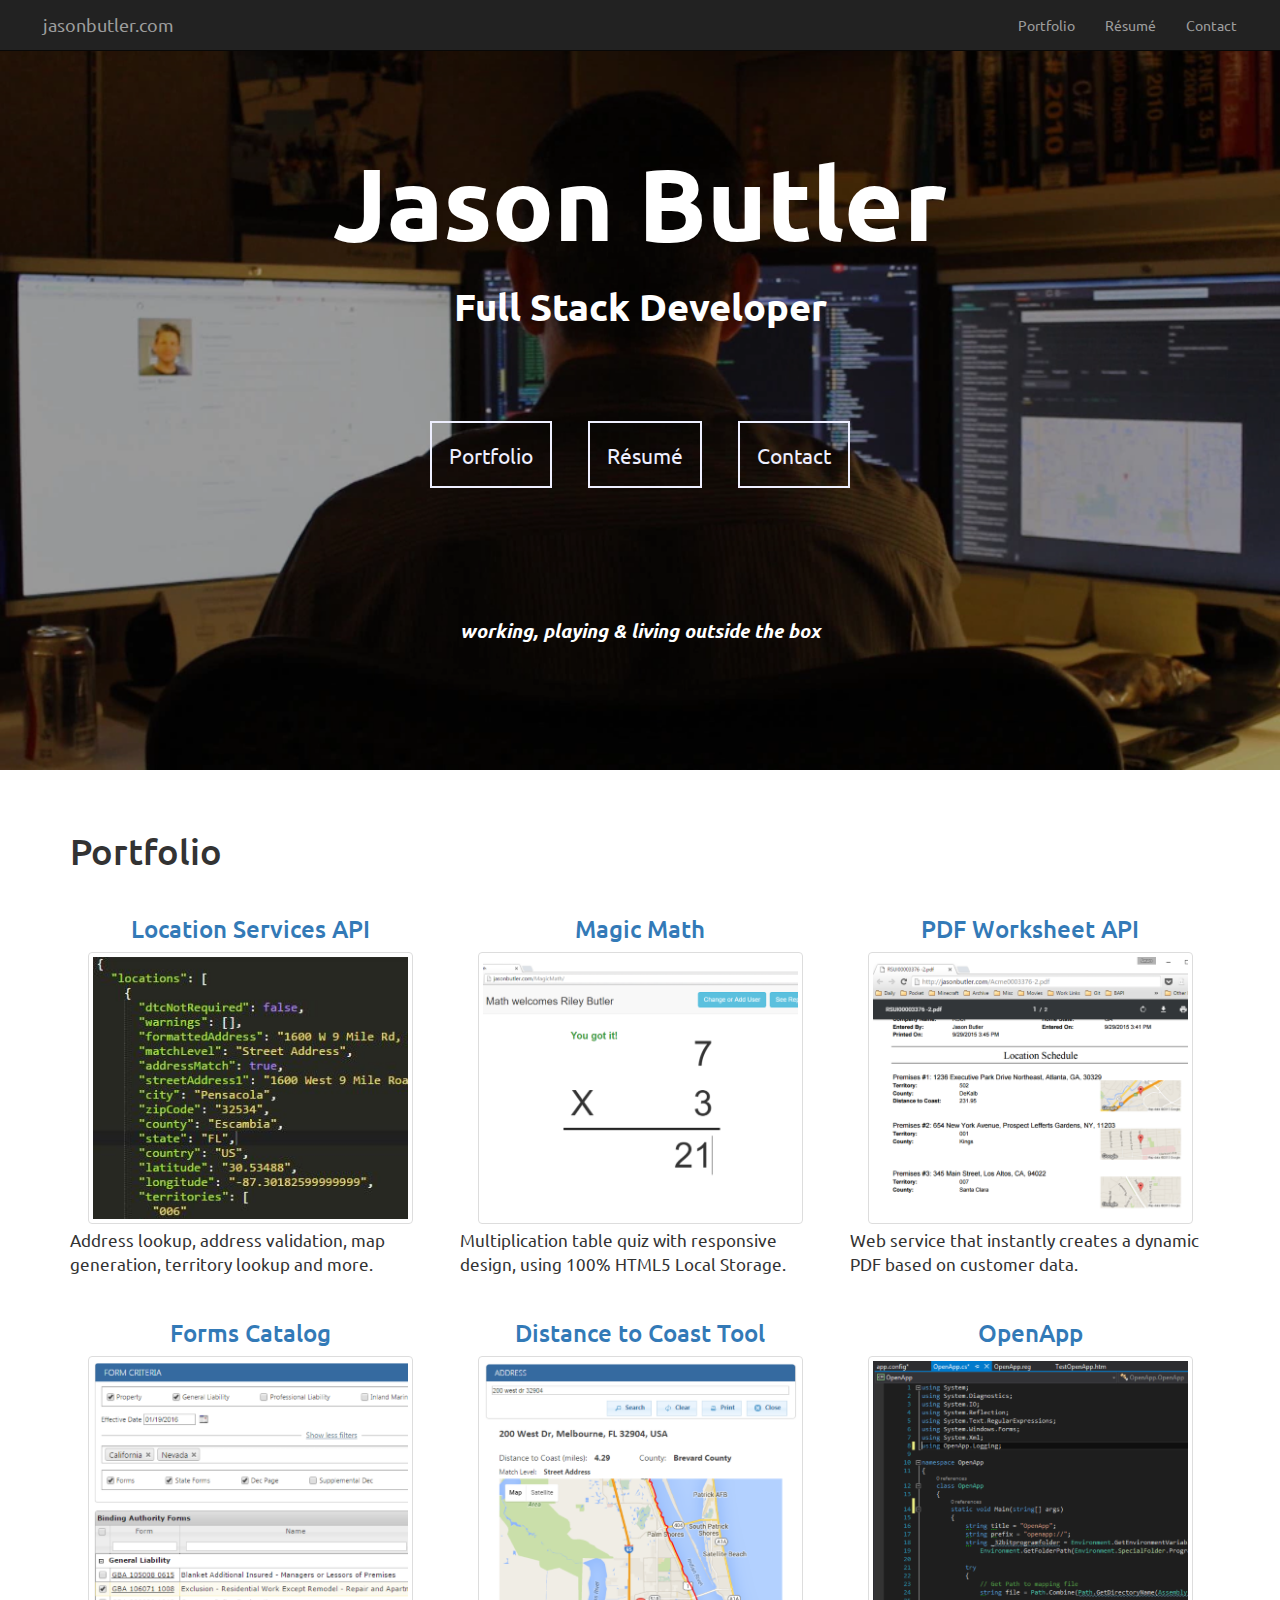
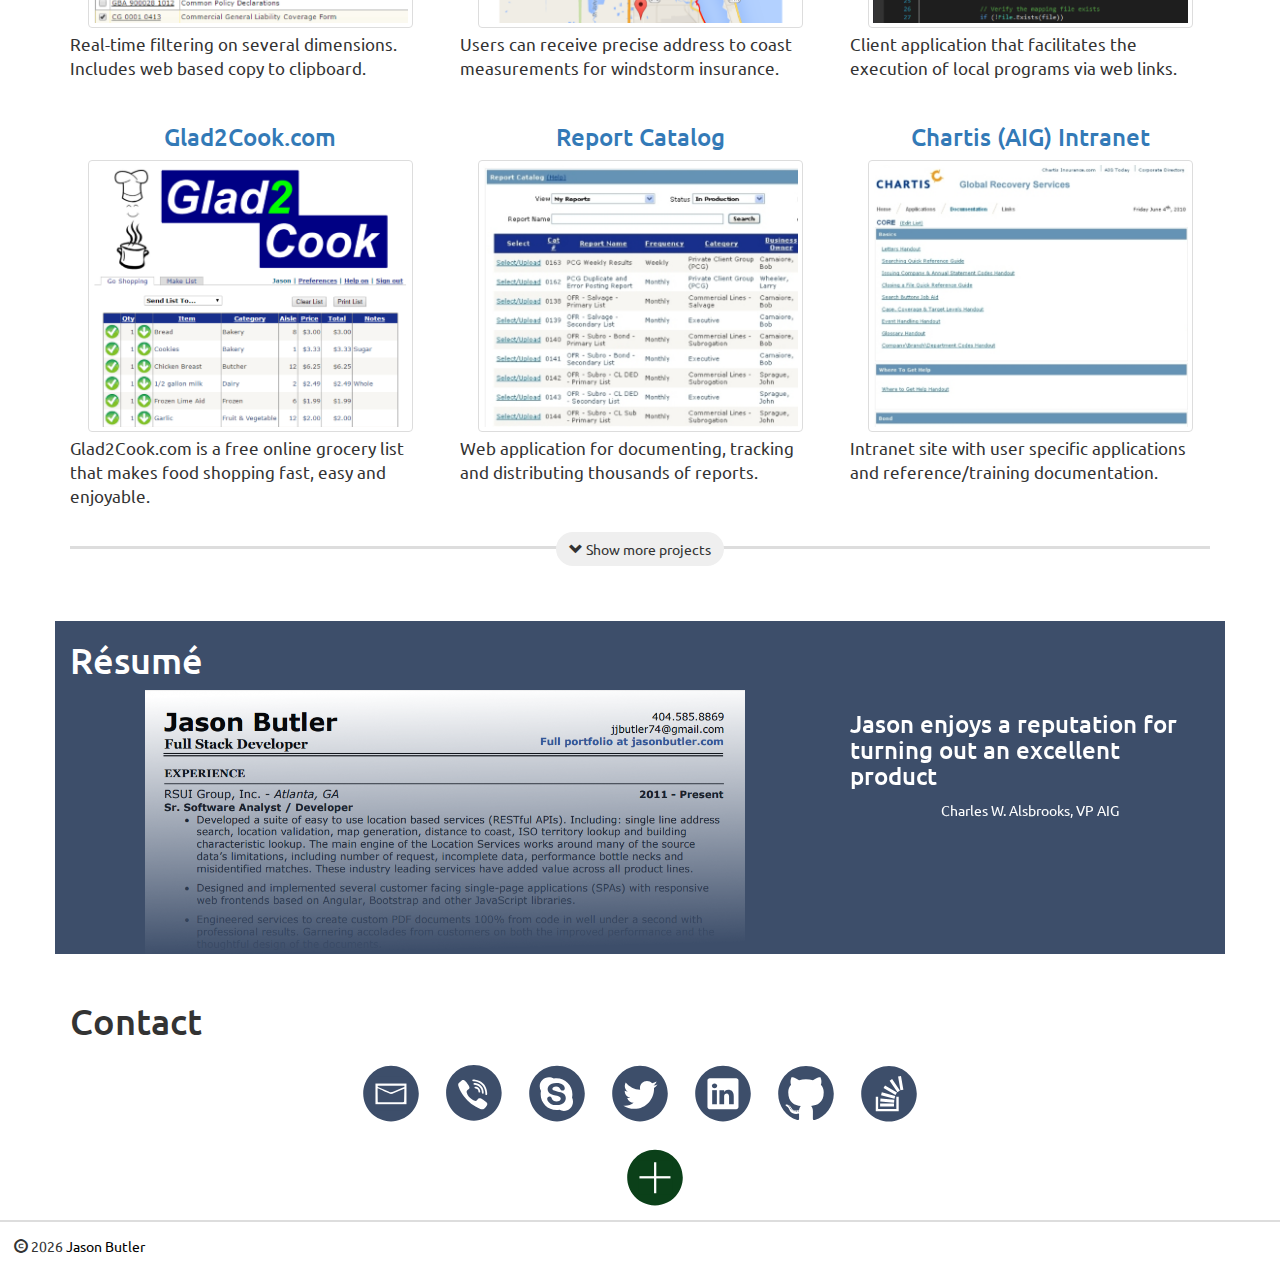
==== index.html @ a3bf88e2 "Remove 2 icons" ====
<!DOCTYPE html>
<html lang="en">
    <head>
	    <meta charset="utf-8">
		<meta http-equiv="X-UA-Compatible" content="IE=edge">
		<meta name="viewport" content="width=device-width, initial-scale=1">
		<meta name="description" content="Jason Butler: Full Stack Developer">
		<meta name="author" content="Jason Butler">
		<!-- You have no idea how many favicons there are -->
		<link rel="apple-touch-icon" sizes="57x57" href="/favicon/apple-touch-icon-57x57.png">
		<link rel="apple-touch-icon" sizes="60x60" href="/favicon/apple-touch-icon-60x60.png">
		<link rel="apple-touch-icon" sizes="72x72" href="/favicon/apple-touch-icon-72x72.png">
		<link rel="apple-touch-icon" sizes="76x76" href="/favicon/apple-touch-icon-76x76.png">
		<link rel="apple-touch-icon" sizes="114x114" href="/favicon/apple-touch-icon-114x114.png">
		<link rel="apple-touch-icon" sizes="120x120" href="/favicon/apple-touch-icon-120x120.png">
		<link rel="apple-touch-icon" sizes="144x144" href="/favicon/apple-touch-icon-144x144.png">
		<link rel="apple-touch-icon" sizes="152x152" href="/favicon/apple-touch-icon-152x152.png">
		<link rel="apple-touch-icon" sizes="180x180" href="/favicon/apple-touch-icon-180x180.png">
		<link rel="icon" type="image/png" href="/favicon/favicon-32x32.png" sizes="32x32">
		<link rel="icon" type="image/png" href="/favicon/favicon-194x194.png" sizes="194x194">
		<link rel="icon" type="image/png" href="/favicon/favicon-96x96.png" sizes="96x96">
		<link rel="icon" type="image/png" href="/favicon/android-chrome-192x192.png" sizes="192x192">
		<link rel="icon" type="image/png" href="/favicon/favicon-16x16.png" sizes="16x16">
		<link rel="manifest" href="/favicon/manifest.json">
		<link rel="mask-icon" href="/favicon/safari-pinned-tab.svg" color="#5bbad5">
		<link rel="shortcut icon" href="/favicon/favicon.ico">
		<meta name="msapplication-TileColor" content="#00aba9">
		<meta name="msapplication-TileImage" content="/favicon/mstile-144x144.png">
		<meta name="msapplication-config" content="/favicon/browserconfig.xml">
		<meta name="theme-color" content="#ffffff">
	    <title>Jason Butler: Full Stack Developer</title>

        <link href="http://maxcdn.bootstrapcdn.com/bootstrap/3.3.6/css/bootstrap.min.css" rel="stylesheet" >
		<link href="https://cdnjs.cloudflare.com/ajax/libs/animate.css/3.5.1/animate.min.css" rel="stylesheet" >
		<link href="app.css" rel="stylesheet" >
		<link href='https://fonts.googleapis.com/css?family=Ubuntu' rel='stylesheet' type='text/css'>
		<!-- HTML5 shim and Respond.js for IE8 support of HTML5 elements and media queries -->
		<!--[if lt IE 9]>
			<script src="https://oss.maxcdn.com/html5shiv/3.7.2/html5shiv.min.js"></script>
			<script src="https://oss.maxcdn.com/respond/1.4.2/respond.min.js"></script>
		<![endif]-->
    </head>
	
    <body>
		<nav class="navbar navbar-default"></nav>
        <nav class="navbar navbar-inverse navbar-fixed-top">
            <div class="container-fluid navbar-inner">
                <div class="navbar-header">
                    <button type="button" class="navbar-toggle" data-toggle="collapse" data-target="#siteNavbar">
                    <span class="icon-bar"></span>
                    <span class="icon-bar"></span>
                    <span class="icon-bar"></span> 
                    </button>
                    <a class="navbar-brand" href="http://jasonbutler.com/">jasonbutler.com</a>
                </div>
                <div class="collapse navbar-collapse slow-scroll" id="siteNavbar">
                    <ul class="nav navbar-nav navbar-right">
                        <li><a href="#portfolio">Portfolio</a></li>
                        <li><a href="#resume">Résumé</a></li>
						<li><a href="#contact">Contact</a></li>
                    </ul>
                </div>
            </div>
        </nav>
		
		<div align="center" class="background-video embed-responsive embed-responsive-16by9">
			<video autoplay loop poster="background/background.png" class="embed-responsive-item">
				<source src="background/background.webm" type="video/webm">
				<source src="background/background.mp4" type="video/mp4">
			</video>
			<div class="overlay md-buffer">
				<div class="wow fadeInDown">
					<h1>Jason Butler</h1>  
					<div class="sm-buffer"></div>
					<h3>Full Stack Developer</h3>
				</div>
				<div class="wow fadeInUp">	
			
					
					<div class="md-buffer slow-scroll">
						<a class="ghost-button" href="#portfolio">Portfolio</a>
						<a class="ghost-button " href="#resume">Résumé</a>
						<a class="ghost-button" href="#contact">Contact</a>
					</div>
					<div class="lg-buffer hidden-xs slow-scroll">
						<h4>working, playing & living outside the box</h4>
					</div>
				</div>
			</div>
		</div>
	
		<div id="portfolio"></div>
		<div class="wow fadeIn">
			<div class="container margin-top-30">
				<h1>Portfolio</h1>
				<div id="projects" class="row"></div>
				<div class="line"></div>
				<div class="more-projects">
					<button type="button" id="more" class="btn" data-toggle="collapse" data-target="#more-projects">
						<span class="glyphicon glyphicon-chevron-down"></span> Show more projects
					</button>
				</div>
				<div id="more-projects" class="row collapse"></div>
			</div>
				   
			<div id="resume"></div>
			<div class="container margin-top-30 background-reverse">
				<h1>Résumé</h1>
				<div class="row">
					<div class="col-xs-12 col-sm-8 text-center">
						<a href="http://jasonbutler.com/JasonButlerResume.pdf" title="Click for a PDF of Jason's Résumé">
							<img src="images/resume.png" class="resume">	
						</a>	
					</div>
					<div class="hidden-xs col-sm-4">
						<div  class="carousel slide" data-ride="carousel" data-interval="10000">
							<!-- Wrapper for slides -->
							<div class="row">
								<div class="col-xs-12">
									<div id="quotes" class="carousel-inner"></div>
								</div>
							</div>
						</div>
					</div>
				</div>
			</div>
			   
			<div id="contact"></div>
			<div class="container margin-top-20">
				<h1>Contact</h1>
				<div class="container-fluid text-center hold-height">
					<a href="mailto:jjbutler74@gmail.com" class="icon-link" title="Email"><svg class="icon"><use xlink:href="#email" /></svg></a>	
					<a href="tel:14045858869" class="icon-link" title="Phone Call"><svg class="icon"><use xlink:href="#phone" /></svg></a>	
					<a href="skype:jjbutler74?call" class="icon-link" title="Skye"><svg class="icon"><use xlink:href="#skype" /></svg></a>
					<a href="https://twitter.com/jjbutler74" class="icon-link" title="Twitter"><svg class="icon"><use xlink:href="#twitter" /></svg></a>
					<a href="https://www.linkedin.com/in/jasonjbutler" class="icon-link" title="LinkedIn"><svg class="icon"><use xlink:href="#linkedin" /></svg></a>	
					<a href="https://github.com/jjbutler74" class="icon-link" title="GitHub"><svg class="icon"><use xlink:href="#github" /></svg></a>	
					<a href="http://stackoverflow.com/users/5854/jason-butler" class="icon-link" title="Stack Overflow"><svg class="icon"><use xlink:href="#stackoverflow" /></svg></a>	
				</div>
				<div class="container text-center hold-height">
					<a href="javascript:void(0);"id="target" class="icon2-link" title="Show personal social media icons"><svg class="icon-plus"><use xlink:href="#plus" /></svg></a>  
					<a href="https://www.instagram.com/jjbutler74" class="icon2-link" title="Instagram"><svg class="icon2"><use xlink:href="#instagram" /></svg></a>
					<a href="https://www.youtube.com/jjbutler74" class="icon2-link" title="You Tube"><svg class="icon2"><use xlink:href="#youtube" /></svg></a>
					<a href="https://www.facebook.com/jasonjbutler" class="icon2-link" title="Facebook"><svg class="icon2"><use xlink:href="#facebook" /></svg></a>
				</div>
			</div>
		</div>
				
		<footer id="pagefooter">
			<div class="line-thin"></div>
			<p><span class="glyphicon glyphicon-copyright-mark"></span> <script>document.write(new Date().getFullYear())</script></span> <a class="nounderline black" href="http://jasonbutler.com/">Jason Butler</a></p>
		</footer>		
						
		<!-- import svg icon for contact info -->
		<div class="include" data-include="icons/svg.html"></div>
		<!-- java script placed at the end of the document so the pages load faster -->
		<script src="https://ajax.googleapis.com/ajax/libs/jquery/1.12.0/jquery.min.js"></script>
        <script src="http://maxcdn.bootstrapcdn.com/bootstrap/3.3.6/js/bootstrap.min.js"></script>
		<script src="https://cdnjs.cloudflare.com/ajax/libs/wow/1.1.2/wow.min.js"></script>
        <script src="app.js"></script>
    </body>
</html>
---- app.css ----
body {
	font-family: 'Ubuntu', sans-serif;
} 

.navbar {
    margin-bottom: 0px;
}

.img-responsive { 
	width:100%; 
}

.navbar-inner {
	margin-left: 2.0em;
    margin-right: 2.0em;
}

.background-video {
	top-margin: -30px;
}

.overlay {
	position: absolute;
	top:0;
	left:0;
	width:100%;
	height:100%;
	color:white;
}

.overlay h1 {
	font-weight: bold;
	color: #fff;
	font-size: 64px;
	font-size: 8vw;
}

.overlay h3 {
	font-weight: bold;
	color: #fff;
	font-size: 32px;
	font-size: 3vw;
}

.overlay h4 {
	font-weight: bold;
	font-style: italic;
	color: #fff;
	font-size: 16px;
	font-size: 1.5vw;
}

.sm-buffer { 
	margin-top: 2vw;
}
.md-buffer { 
	margin-top: 6vw;
}
.lg-buffer {
	margin-top: 9vw;
}

.margin-top-10 {
	margin-top: 1.0em;
}
.margin-top-20 {
	margin-top: 2.0em;
}
.margin-top-30 {
	margin-top: 3.0em;
}
.margin-top-40 {
	margin-top: 4.0em;
}

.ghost-button {
	display: inline-block;
	font-size: 1.5em; 
	margin: .8em;
	padding: .8em;
	color: #eeefff;
	border: 2px solid #eeefff;
	text-align: center;
	outline: none;
	text-decoration: none;
	transition: background-color 0.2s, border-color 0.2s;
}
.ghost-button:hover,
.ghost-button:active {
	background-color: #fff; /* fallback */
	background-color: rgba(255, 255, 255, 0.2);
	color: #eeefff;
	border-color: #eeefff; 
	text-decoration: none;
	transition: background-color 0.3s, border-color 0.3s;
}

figure {
	display: inline-block;
	position: relative;
	float: center;
	width: 325px;
	overflow: hidden;
	margin: 0 0px 0px 0;
}
figcaption {
	float: center;
	position: absolute;
	background: black;
	background: rgba(0,0,0,0.60);
	color: white;
	width: 325px;
	padding: 10px 20px; 
	opacity: 0;
	-webkit-transition: all 0.8s ease;
	-moz-transition:    all 0.8s ease;
	-o-transition:      all 0.8s ease;
}
figure:hover figcaption {
	opacity: 1;
}

.cap-bot:before { 
	bottom: 10px; 
	left: 10px; 
}
.cap-bot figcaption {
	left: 0; 
	bottom: -30%;
}
.cap-bot:hover figcaption {
	bottom: 0;
}

.nounderline:hover {
	text-decoration: none
}

.line {
	background-color: #DDDDDD; 
	height: 3px; 
	margin: 2em 0; 
	width: 100%;
}

.line-thin {
	background-color: #DDDDDD;
	height: 2px;
	margin: 0; 
	width: 100%;"	
}

.background-reverse {
	background-color: #3d4e6a;
    color: white;
    font-weight: normal;
}

.resume {
	width: 80%;
}

.carousel-content {
	color: white;
    display: flex;
    align-items: center;
	height: 140px; 
}

.carousel-inner {
	height: 100% !important;
}

.carousel-content {
	color: white;
	align-items: center;
	height: 140px; 
}

.carousel-inner {
	height: 100% !important;
}

.more-projects {
    text-align: center;
    margin-top: -3.2em;
	padding-bottom: .9em;
}

#more {
    outline: 0 !important;
    width: 12em;
	border-radius: 24px;
}

.icon {
	width: 80px;
	height: 80px;
	padding: 8px;
	fill: #3d4e6a;
}
.icon-link :hover{
	width: 80px;
	height: 80px;
	padding: 8px;
	fill: #7776a2;
}
.icon-plus {
	width: 80px;
	height: 80px;
	padding: 8px;
	fill: #0b4019;
}
.icon2 {
	width: 80px;
	height: 80px;
	padding: 8px;
	fill: #0b4019;
	display: none;
}
.icon2-link :hover {
	width: 80px;
	height: 80px;
	padding: 8px;
	fill: #18851f;
}

.hold-height {
	min-height:: 85px;
	
}
.tiny-text {
    font-size: .6em;
    color: #000; 
    color: rgba(0, 0, 0, 0.1);
}

/* Project Details */
.project-details h1 {
	color: #337ab7;
	font-size: 2.75em;
}

.project-details h4 {
	color: #999999;
	font-size: 1.5em; 
}

.extra-details h1 {
	color: #337ab7;
	font-size: 2.75em;
}

.extra-details h4 {
	color: #999999;
	font-size: 1.2em; 
}

#pagefooter p {
	margin-top: 1.0em;
	margin-left: 1.0em;
}

#pagefooter a {
	text-decoration: none;
	color: black;
}

/* Extra small devices (phones, up to 480px) */
@media screen and (max-width: 767px) {
    .portfolio-caption p {
        font-size: 1.0em;
        text-align: center;
    }
    .portfolio-caption h3 {
        text-align: center;
    }
	
	.project-details p {
		margin-top: 1.0em;
		font-size: 1.0em;
	}
	
	.ghost-button {
		font-size: 1.0em; 
		margin: .5em;
		padding: .5em;
	}
	
	.extra-details h4 {
		color: #999999;
		font-size: 1.0em; 
	}
	
}

/* Small devices (tablets, 768px and up) */
@media (min-width: 768px) and (max-width: 991px) {
    .portfolio-caption h3 {
        margin-left: 7.0em;
        text-align: left;
    }
    .portfolio-caption p {
        margin-left: 12.0em;
        margin-right: 12.0em;
        font-size: 1.0em;
        text-align: left;
    }
	
	.carousel-content {
		font-size: .8em;
	}
	.carousel-content h3{
		font-size: 1.4em;
	}
	
	.project-details p {
		margin-top: 1.0em;
		font-size: 1.0em;
	}
	
	.extra-details h4 {
		color: #999999;
		font-size: 1.5em; 
	}
	
}

/* tablets/desktops and up  */
@media (min-width: 992px) and (max-width: 1199px) {
    .portfolio-caption h3 {
        margin-left: 0.0em;
        text-align: left;
    }
    .portfolio-caption p {
        font-size: 1.2em;
        text-align: left;
    }
	
	.carousel-content {
		font-size: .9em;
	}
	.carousel-content h3{
		font-size: 1.6em;
	}
		
	.project-details p {
		margin-top: 3.0em;
		font-size: 1.2em;
	}
}

/* large desktops and up  */
@media screen and (min-width: 1200px) {
    .portfolio-caption h3 {
        margin-left: 0.0em;
        text-align: left;
    }
    .portfolio-caption p {
        font-size: 1.2em;
        text-align: left;
    }
	
	.project-details p {
		margin-top: 3.0em;
		font-size: 1.2em;
	}
}
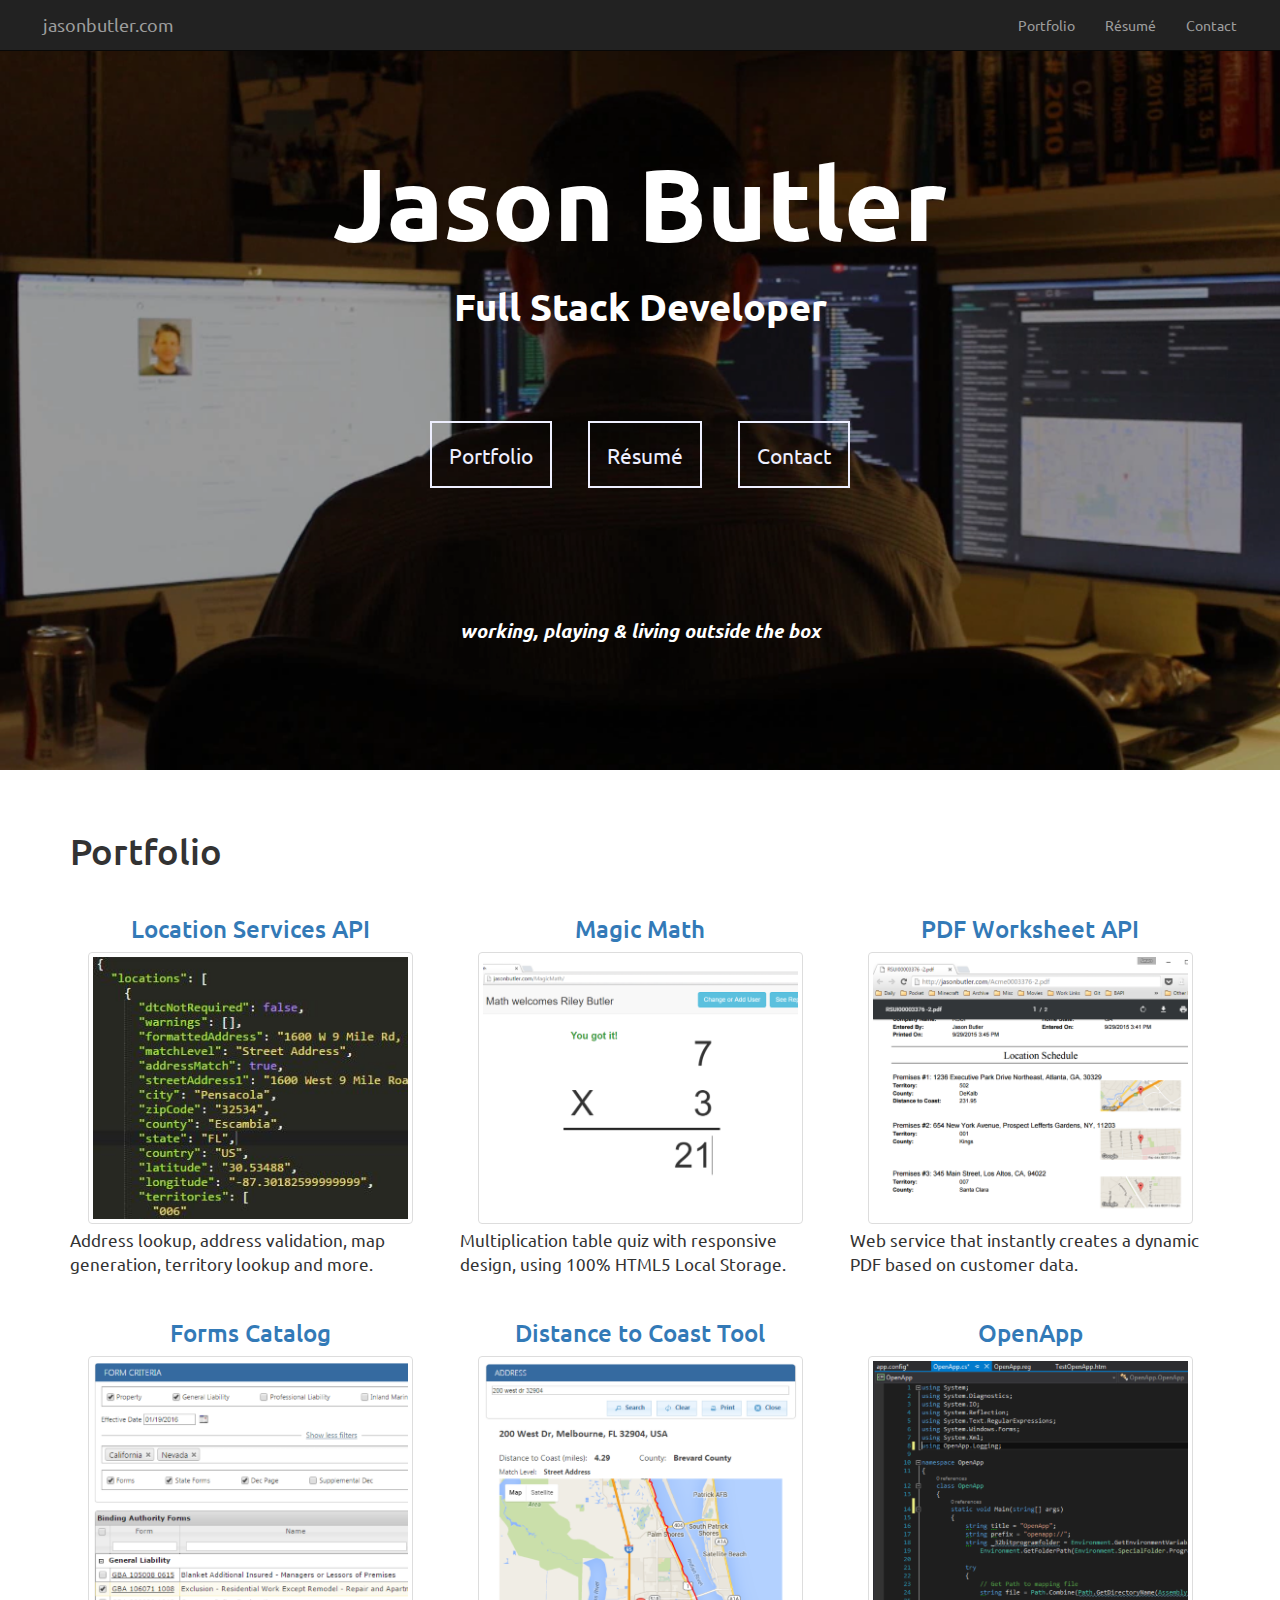
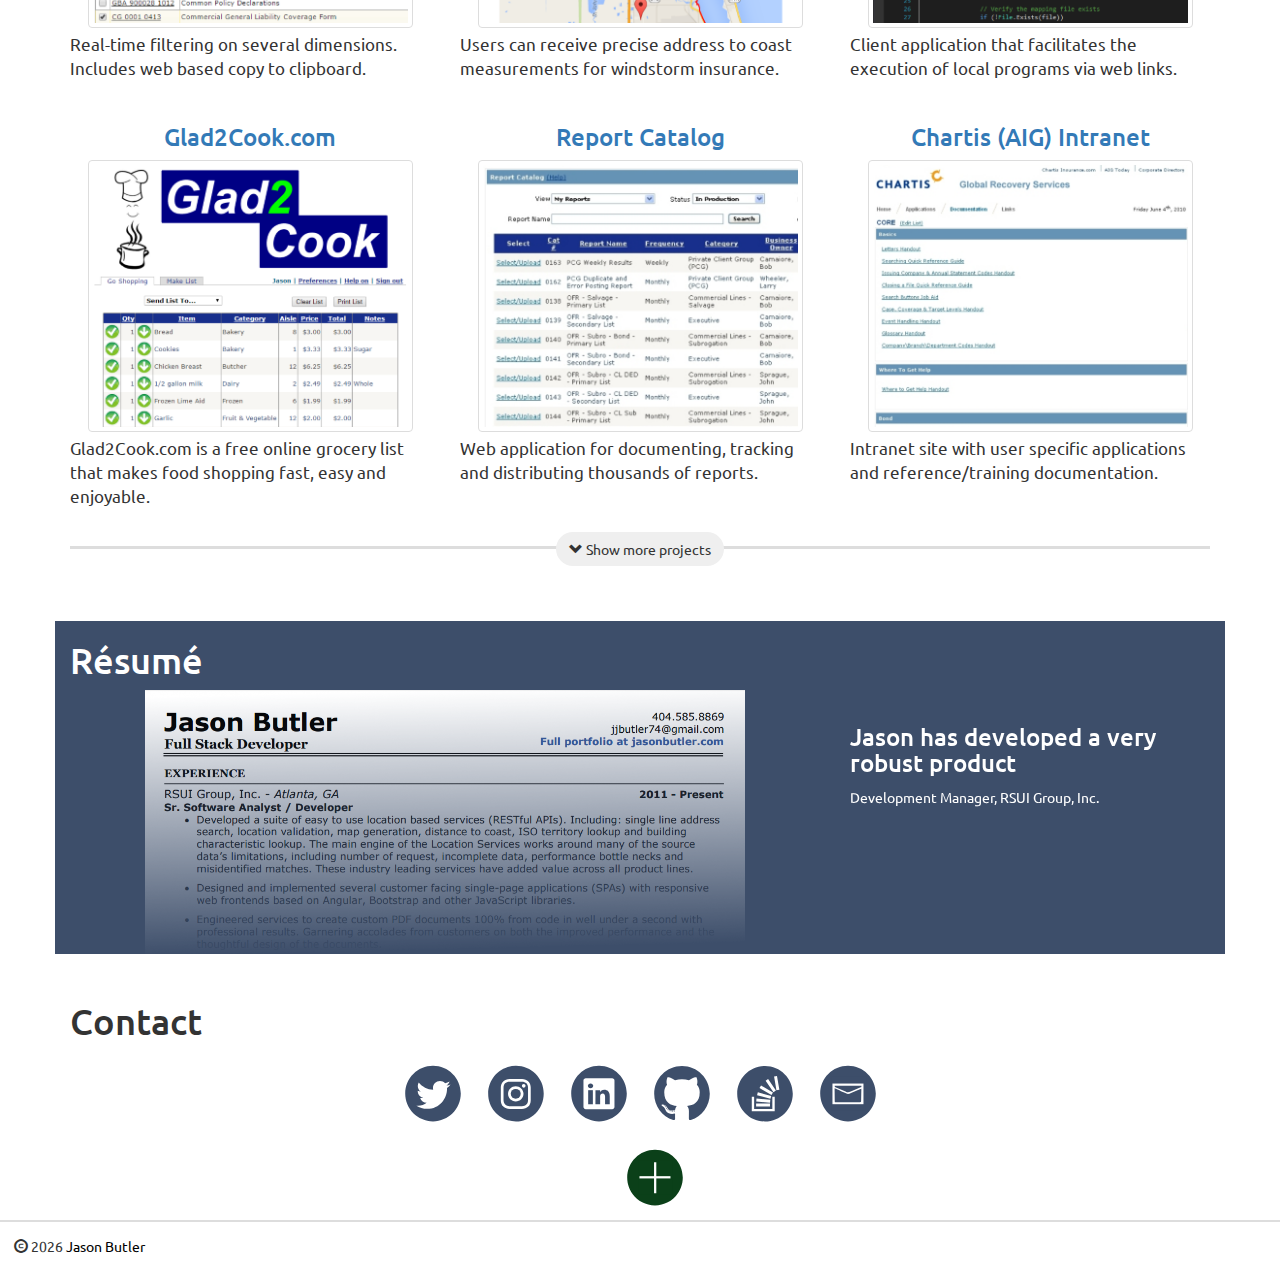
==== commit 370380c4: "Change to https" ====
--- a/index.html
+++ b/index.html
@@ -30,7 +30,7 @@
 		<meta name="theme-color" content="#ffffff">
 	    <title>Jason Butler: Full Stack Developer</title>
 
-        <link href="http://maxcdn.bootstrapcdn.com/bootstrap/3.3.6/css/bootstrap.min.css" rel="stylesheet" >
+        <link href="https://maxcdn.bootstrapcdn.com/bootstrap/3.3.6/css/bootstrap.min.css" rel="stylesheet" >
 		<link href="https://cdnjs.cloudflare.com/ajax/libs/animate.css/3.5.1/animate.min.css" rel="stylesheet" >
 		<link href="app.css" rel="stylesheet" >
 		<link href='https://fonts.googleapis.com/css?family=Ubuntu' rel='stylesheet' type='text/css'>
@@ -51,7 +51,7 @@
                     <span class="icon-bar"></span>
                     <span class="icon-bar"></span> 
                     </button>
-                    <a class="navbar-brand" href="http://jasonbutler.com/">jasonbutler.com</a>
+                    <a class="navbar-brand" href="https://jasonbutler.com/">jasonbutler.com</a>
                 </div>
                 <div class="collapse navbar-collapse slow-scroll" id="siteNavbar">
                     <ul class="nav navbar-nav navbar-right">
@@ -108,7 +108,7 @@
 				<h1>Résumé</h1>
 				<div class="row">
 					<div class="col-xs-12 col-sm-8 text-center">
-						<a href="http://jasonbutler.com/JasonButlerResume.pdf" title="Click for a PDF of Jason's Résumé">
+						<a href="https://jasonbutler.com/JasonButlerResume.pdf" title="Click for a PDF of Jason's Résumé">
 							<img src="images/resume.png" class="resume">	
 						</a>	
 					</div>
@@ -129,33 +129,33 @@
 			<div class="container margin-top-20">
 				<h1>Contact</h1>
 				<div class="container-fluid text-center hold-height">
-					<a href="mailto:jjbutler74@gmail.com" class="icon-link" title="Email"><svg class="icon"><use xlink:href="#email" /></svg></a>	
-					<a href="tel:14045858869" class="icon-link" title="Phone Call"><svg class="icon"><use xlink:href="#phone" /></svg></a>	
-					<a href="skype:jjbutler74?call" class="icon-link" title="Skye"><svg class="icon"><use xlink:href="#skype" /></svg></a>
 					<a href="https://twitter.com/jjbutler74" class="icon-link" title="Twitter"><svg class="icon"><use xlink:href="#twitter" /></svg></a>
+					<a href="https://www.instagram.com/jjbutler74" class="icon-link" title="Instagram"><svg class="icon"><use xlink:href="#instagram" /></svg></a>
 					<a href="https://www.linkedin.com/in/jasonjbutler" class="icon-link" title="LinkedIn"><svg class="icon"><use xlink:href="#linkedin" /></svg></a>	
 					<a href="https://github.com/jjbutler74" class="icon-link" title="GitHub"><svg class="icon"><use xlink:href="#github" /></svg></a>	
-					<a href="http://stackoverflow.com/users/5854/jason-butler" class="icon-link" title="Stack Overflow"><svg class="icon"><use xlink:href="#stackoverflow" /></svg></a>	
+					<a href="https://stackoverflow.com/users/5854/jason-butler" class="icon-link" title="Stack Overflow"><svg class="icon"><use xlink:href="#stackoverflow" /></svg></a>	
+					<a href="mailto:jjbutler74@gmail.com" class="icon-link" title="Email"><svg class="icon"><use xlink:href="#email" /></svg></a>	
 				</div>
 				<div class="container text-center hold-height">
 					<a href="javascript:void(0);"id="target" class="icon2-link" title="Show personal social media icons"><svg class="icon-plus"><use xlink:href="#plus" /></svg></a>  
-					<a href="https://www.instagram.com/jjbutler74" class="icon2-link" title="Instagram"><svg class="icon2"><use xlink:href="#instagram" /></svg></a>
 					<a href="https://www.youtube.com/jjbutler74" class="icon2-link" title="You Tube"><svg class="icon2"><use xlink:href="#youtube" /></svg></a>
 					<a href="https://www.facebook.com/jasonjbutler" class="icon2-link" title="Facebook"><svg class="icon2"><use xlink:href="#facebook" /></svg></a>
+					<a href="https://plus.google.com/+jasonbutler74" class="icon2-link" title="Google+"><svg class="icon2"><use xlink:href="#googleplus" /></svg></a>	
+					<a href="https://vimeo.com/jjbutler74" class="icon2-link" title="Vimeo"><svg class="icon2"><use xlink:href="#vimeo" /></svg></a>	
 				</div>
 			</div>
 		</div>
 				
 		<footer id="pagefooter">
 			<div class="line-thin"></div>
-			<p><span class="glyphicon glyphicon-copyright-mark"></span> <script>document.write(new Date().getFullYear())</script></span> <a class="nounderline black" href="http://jasonbutler.com/">Jason Butler</a></p>
+			<p><span class="glyphicon glyphicon-copyright-mark"></span> <script>document.write(new Date().getFullYear())</script></span> <a class="nounderline black" href="https://jasonbutler.com/">Jason Butler</a></p>
 		</footer>		
 						
 		<!-- import svg icon for contact info -->
 		<div class="include" data-include="icons/svg.html"></div>
 		<!-- java script placed at the end of the document so the pages load faster -->
 		<script src="https://ajax.googleapis.com/ajax/libs/jquery/1.12.0/jquery.min.js"></script>
-        <script src="http://maxcdn.bootstrapcdn.com/bootstrap/3.3.6/js/bootstrap.min.js"></script>
+        <script src="https://maxcdn.bootstrapcdn.com/bootstrap/3.3.6/js/bootstrap.min.js"></script>
 		<script src="https://cdnjs.cloudflare.com/ajax/libs/wow/1.1.2/wow.min.js"></script>
         <script src="app.js"></script>
     </body>
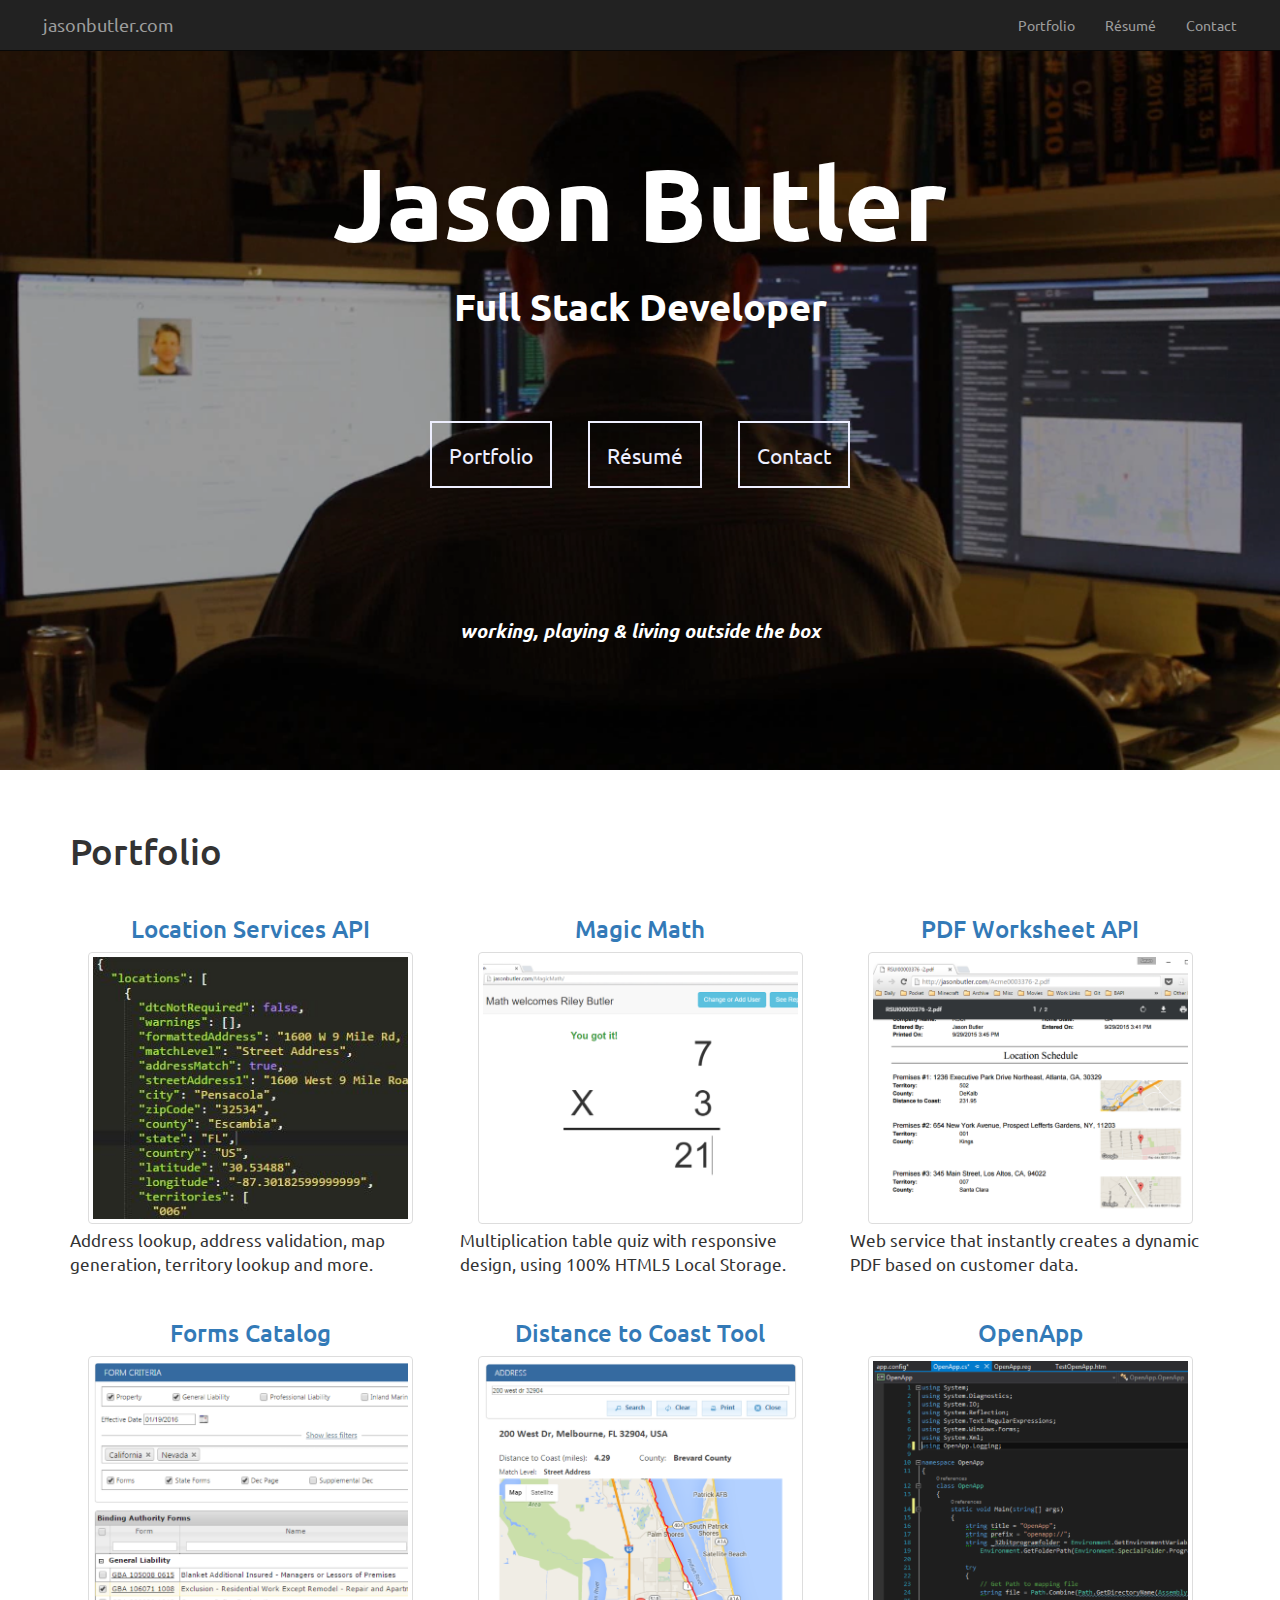
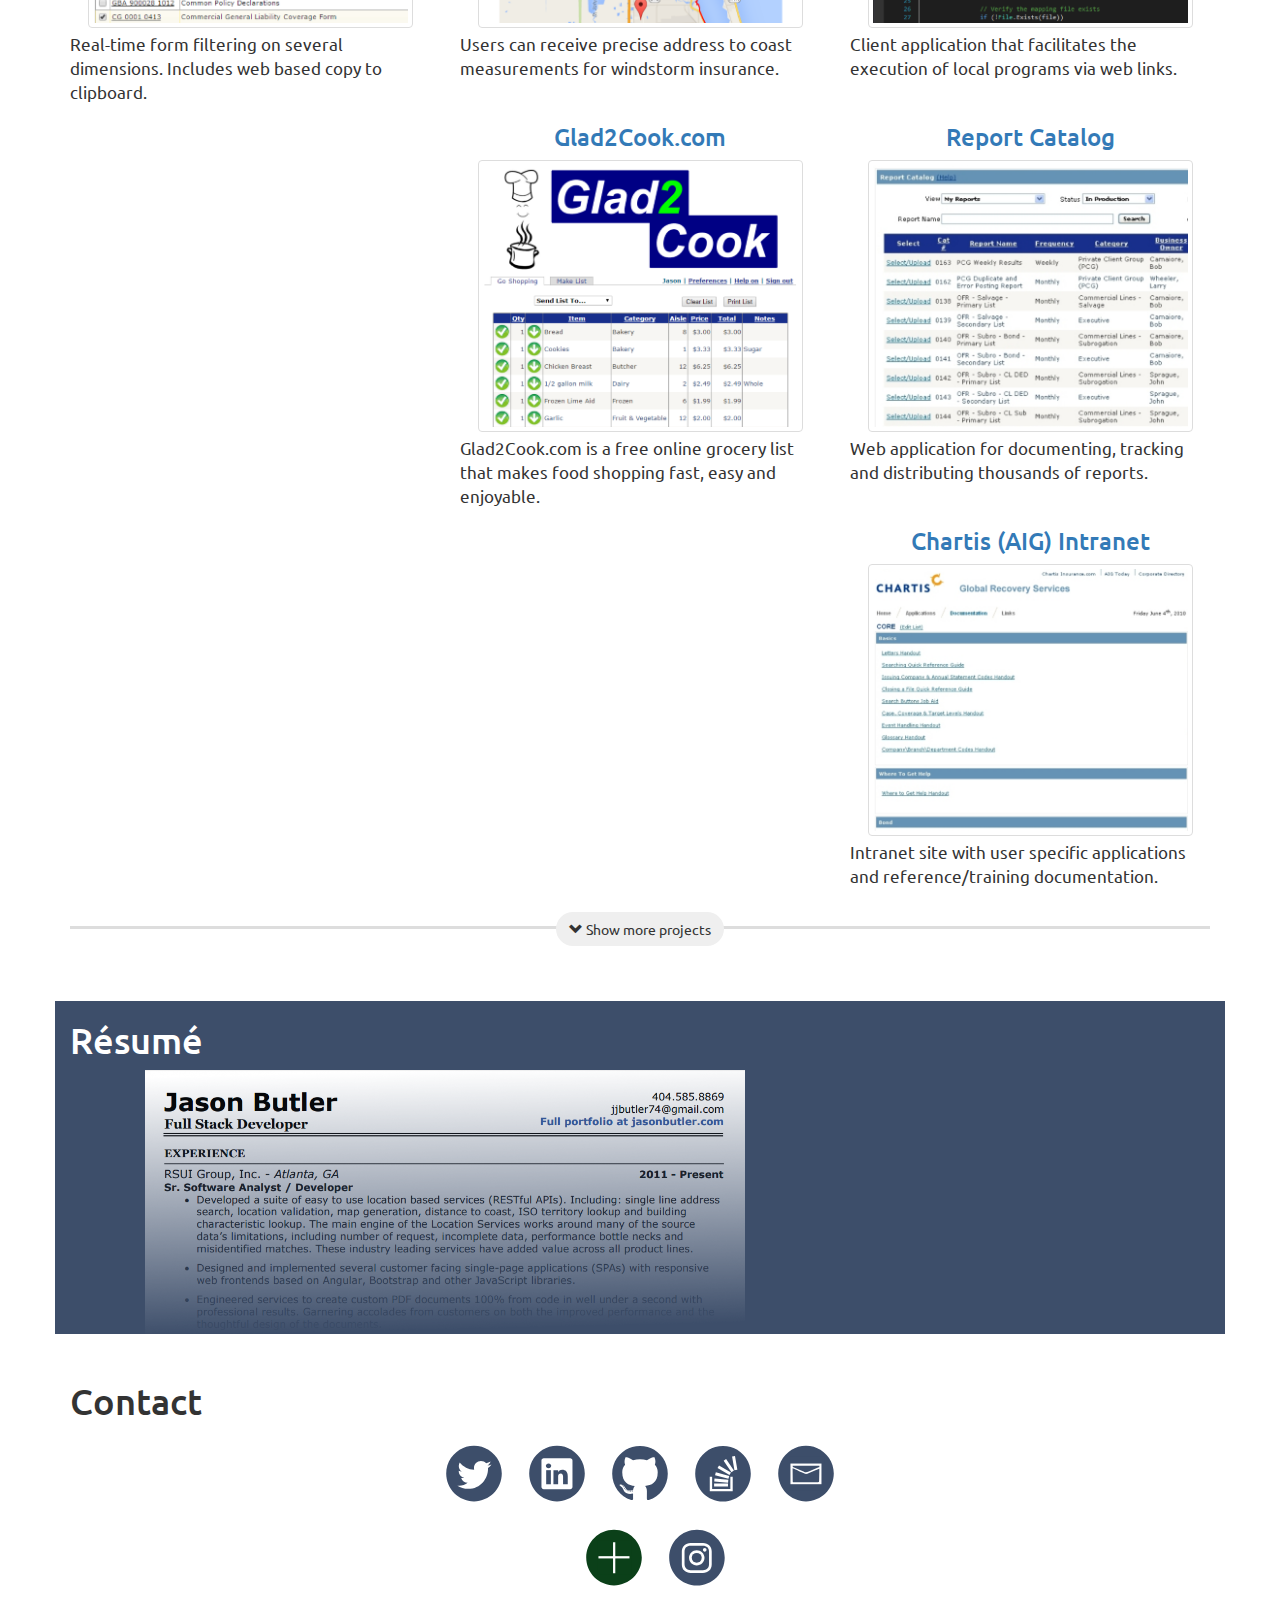
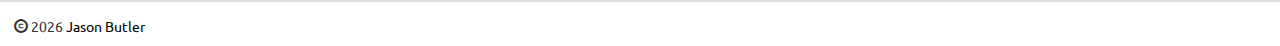
==== commit 9033053b: "updates to icons" ====
--- a/index.html
+++ b/index.html
@@ -130,7 +130,6 @@
 				<h1>Contact</h1>
 				<div class="container-fluid text-center hold-height">
 					<a href="https://twitter.com/jjbutler74" class="icon-link" title="Twitter"><svg class="icon"><use xlink:href="#twitter" /></svg></a>
-					<a href="https://www.instagram.com/jjbutler74" class="icon-link" title="Instagram"><svg class="icon"><use xlink:href="#instagram" /></svg></a>
 					<a href="https://www.linkedin.com/in/jasonjbutler" class="icon-link" title="LinkedIn"><svg class="icon"><use xlink:href="#linkedin" /></svg></a>	
 					<a href="https://github.com/jjbutler74" class="icon-link" title="GitHub"><svg class="icon"><use xlink:href="#github" /></svg></a>	
 					<a href="https://stackoverflow.com/users/5854/jason-butler" class="icon-link" title="Stack Overflow"><svg class="icon"><use xlink:href="#stackoverflow" /></svg></a>	
@@ -138,10 +137,9 @@
 				</div>
 				<div class="container text-center hold-height">
 					<a href="javascript:void(0);"id="target" class="icon2-link" title="Show personal social media icons"><svg class="icon-plus"><use xlink:href="#plus" /></svg></a>  
+					<a href="https://www.instagram.com/jjbutler74" class="icon-link" title="Instagram"><svg class="icon"><use xlink:href="#instagram" /></svg></a>
+					<a href="https://www.facebook.com/jasonjbutler" class="icon2-link" title="Facebook"><svg class="icon2"><use xlink:href="#facebook" /></svg></a>
 					<a href="https://www.youtube.com/jjbutler74" class="icon2-link" title="You Tube"><svg class="icon2"><use xlink:href="#youtube" /></svg></a>
-					<a href="https://www.facebook.com/jasonjbutler" class="icon2-link" title="Facebook"><svg class="icon2"><use xlink:href="#facebook" /></svg></a>
-					<a href="https://plus.google.com/+jasonbutler74" class="icon2-link" title="Google+"><svg class="icon2"><use xlink:href="#googleplus" /></svg></a>	
-					<a href="https://vimeo.com/jjbutler74" class="icon2-link" title="Vimeo"><svg class="icon2"><use xlink:href="#vimeo" /></svg></a>	
 				</div>
 			</div>
 		</div>
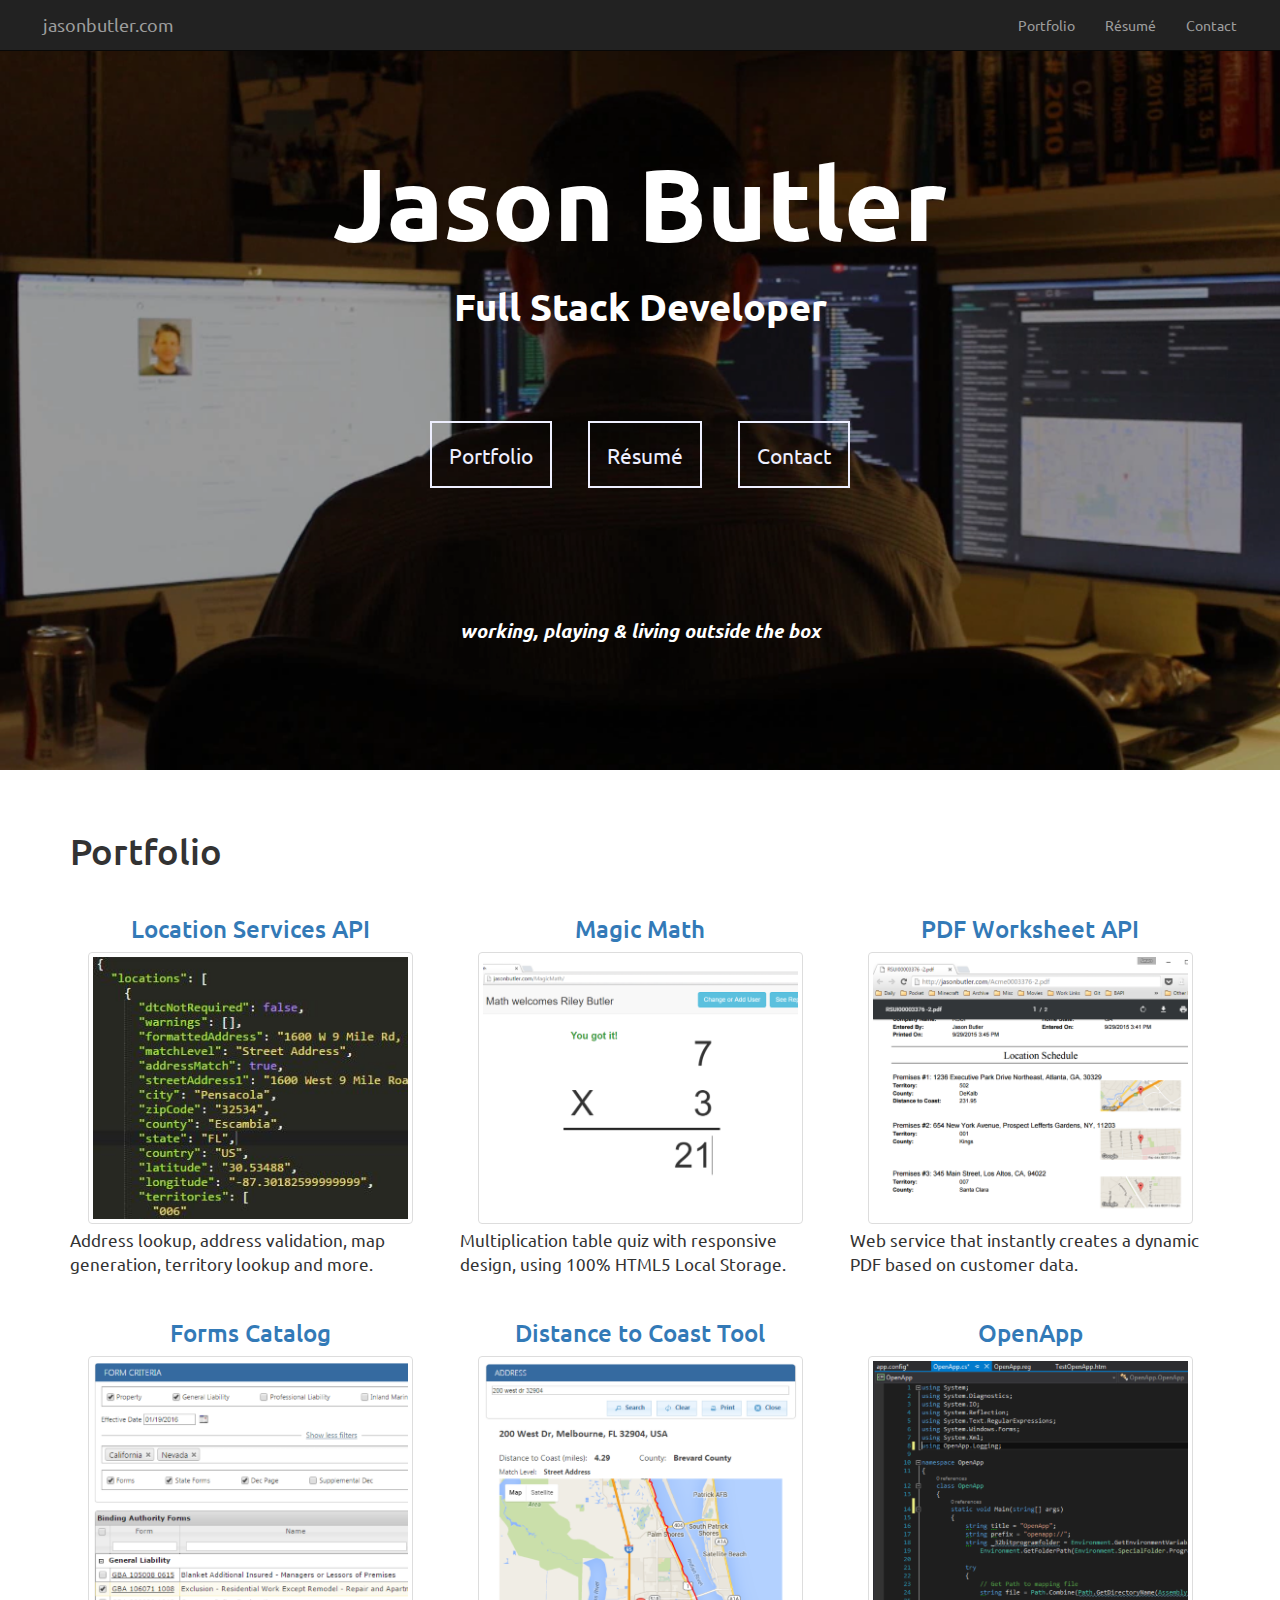
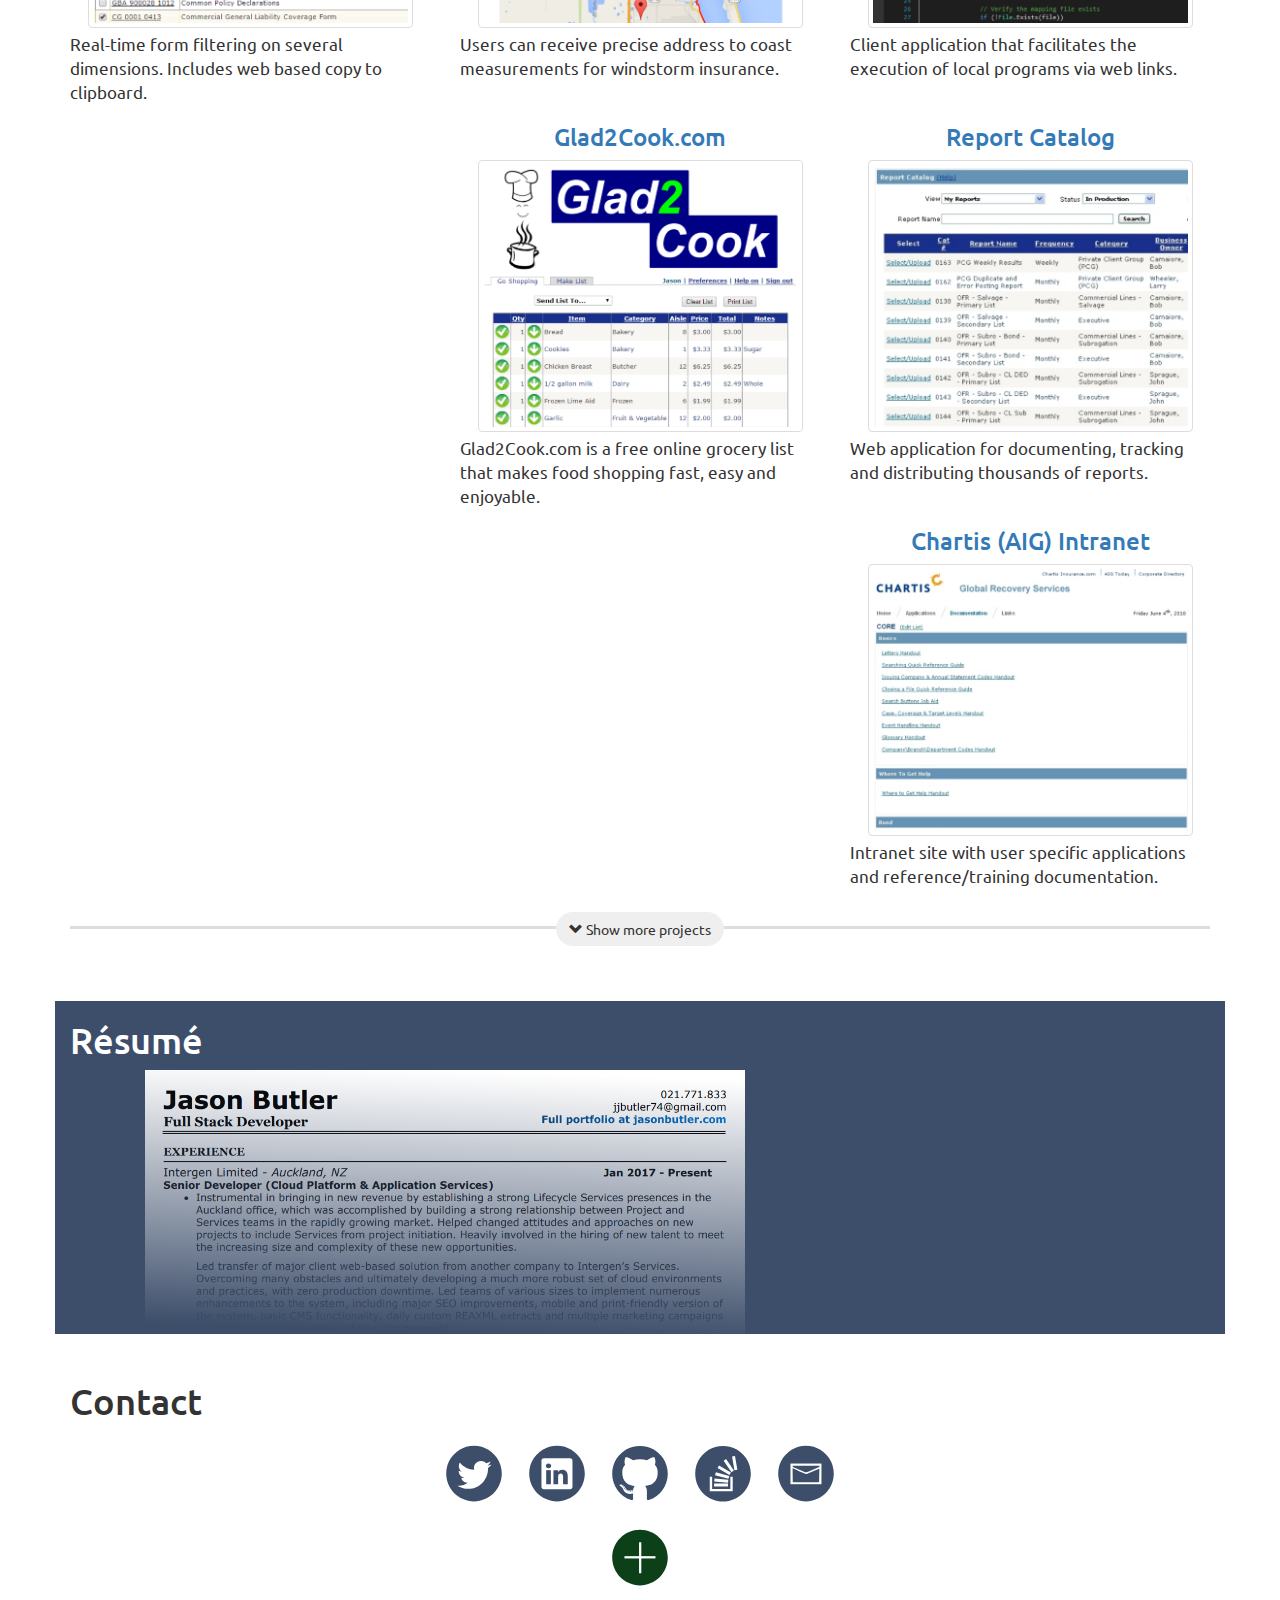
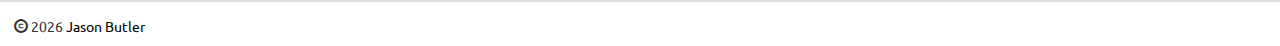
==== commit 72e43281: "2018 update" ====
--- a/index.html
+++ b/index.html
@@ -135,9 +135,9 @@
 					<a href="https://stackoverflow.com/users/5854/jason-butler" class="icon-link" title="Stack Overflow"><svg class="icon"><use xlink:href="#stackoverflow" /></svg></a>	
 					<a href="mailto:jjbutler74@gmail.com" class="icon-link" title="Email"><svg class="icon"><use xlink:href="#email" /></svg></a>	
 				</div>
-				<div class="container text-center hold-height">
+				<div class="container-fluid text-center hold-height">
 					<a href="javascript:void(0);"id="target" class="icon2-link" title="Show personal social media icons"><svg class="icon-plus"><use xlink:href="#plus" /></svg></a>  
-					<a href="https://www.instagram.com/jjbutler74" class="icon-link" title="Instagram"><svg class="icon"><use xlink:href="#instagram" /></svg></a>
+					<a href="https://www.instagram.com/jjbutler74" class="icon2-link" title="Instagram"><svg class="icon2"><use xlink:href="#instagram" /></svg></a>
 					<a href="https://www.facebook.com/jasonjbutler" class="icon2-link" title="Facebook"><svg class="icon2"><use xlink:href="#facebook" /></svg></a>
 					<a href="https://www.youtube.com/jjbutler74" class="icon2-link" title="You Tube"><svg class="icon2"><use xlink:href="#youtube" /></svg></a>
 				</div>
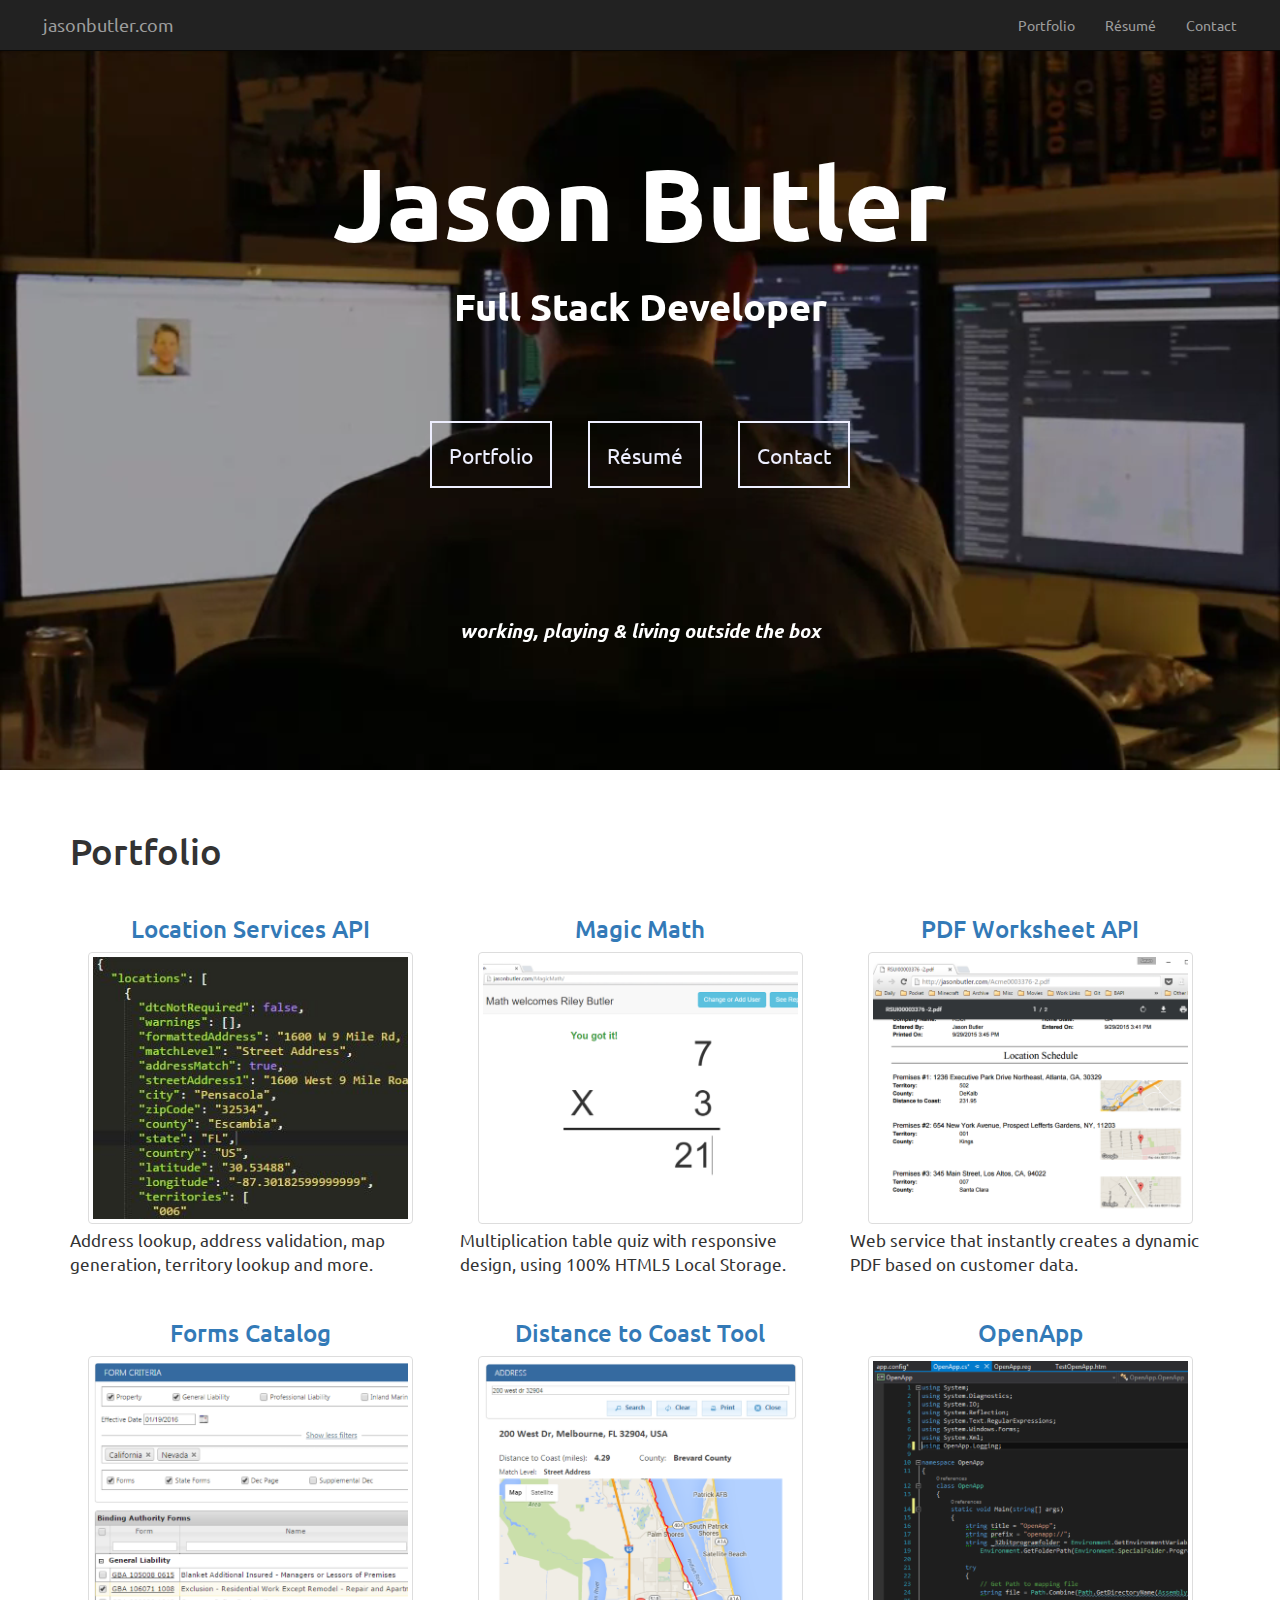
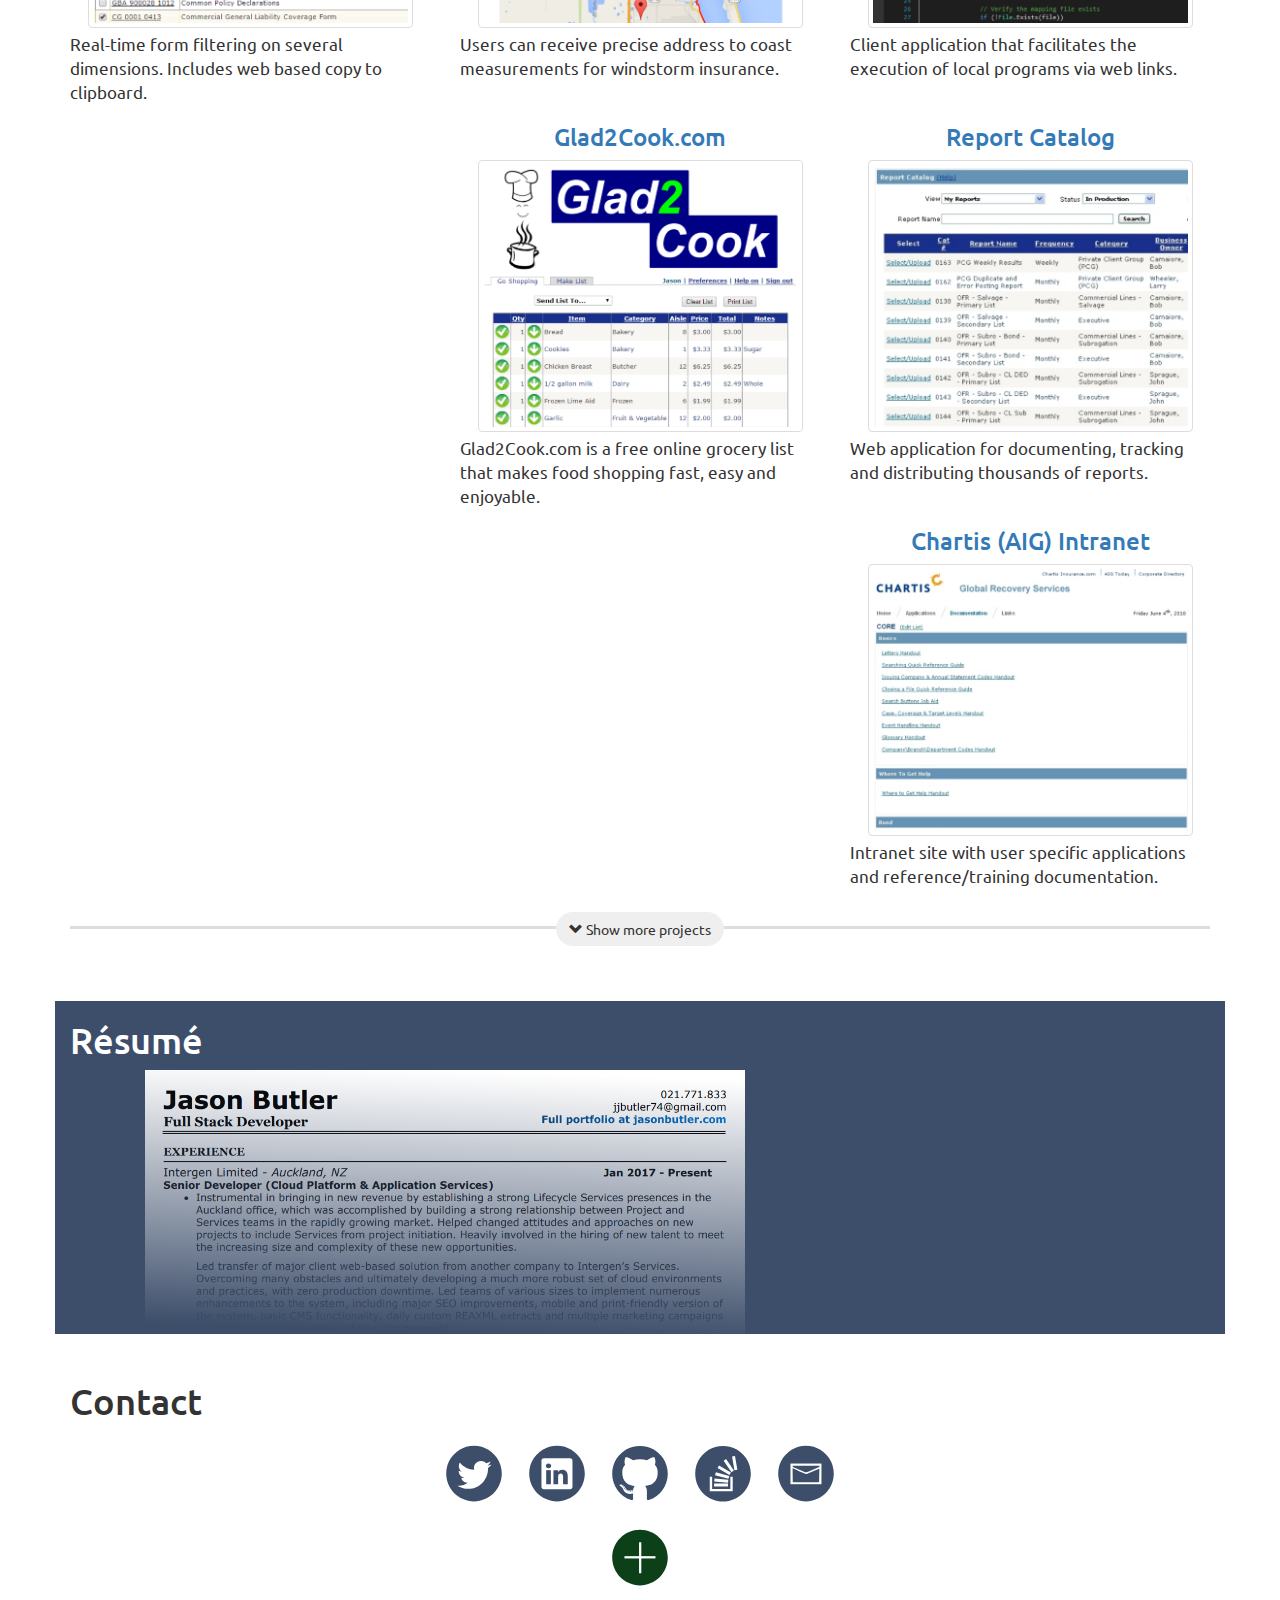
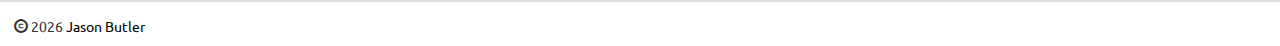
==== commit a33aed27: "Fix video auto play" ====
--- a/index.html
+++ b/index.html
@@ -64,7 +64,7 @@
         </nav>
 		
 		<div align="center" class="background-video embed-responsive embed-responsive-16by9">
-			<video autoplay loop poster="background/background.png" class="embed-responsive-item">
+			<video autoplay muted loop poster="background/background.png" class="embed-responsive-item">
 				<source src="background/background.webm" type="video/webm">
 				<source src="background/background.mp4" type="video/mp4">
 			</video>
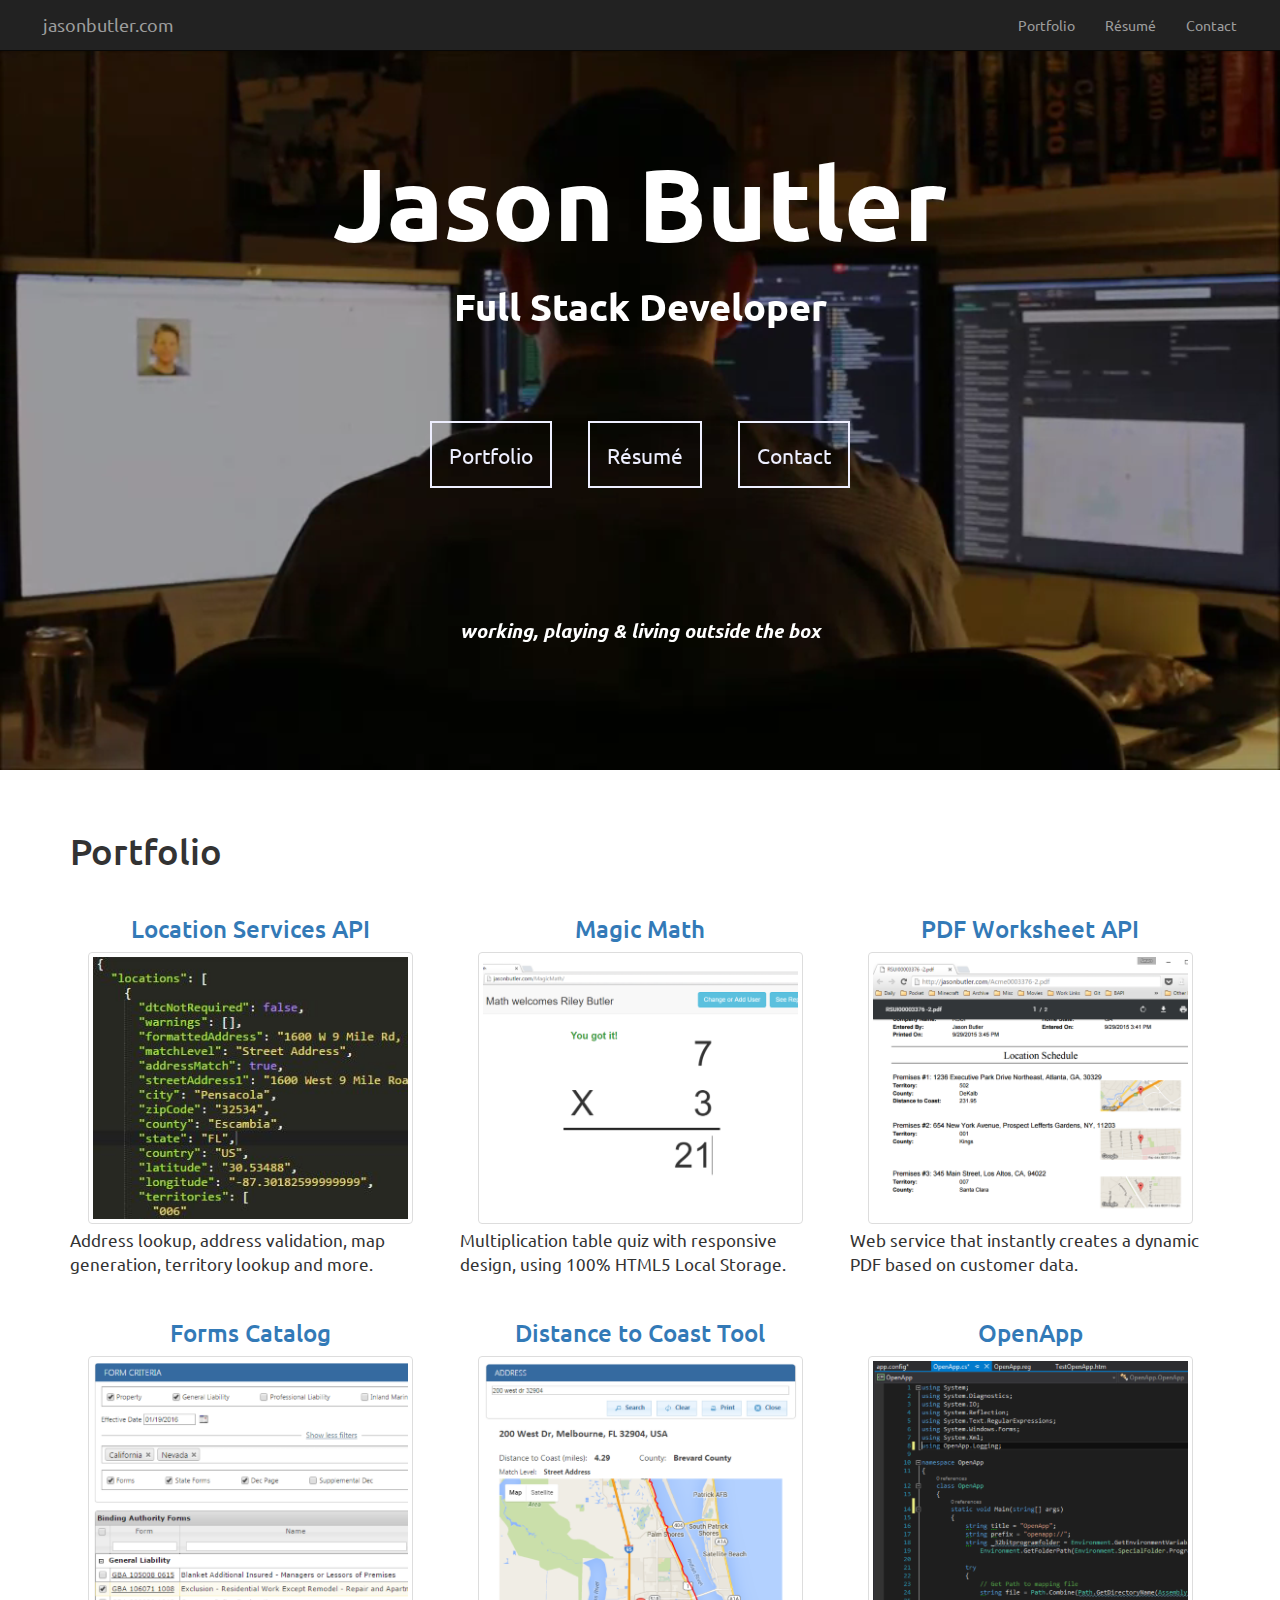
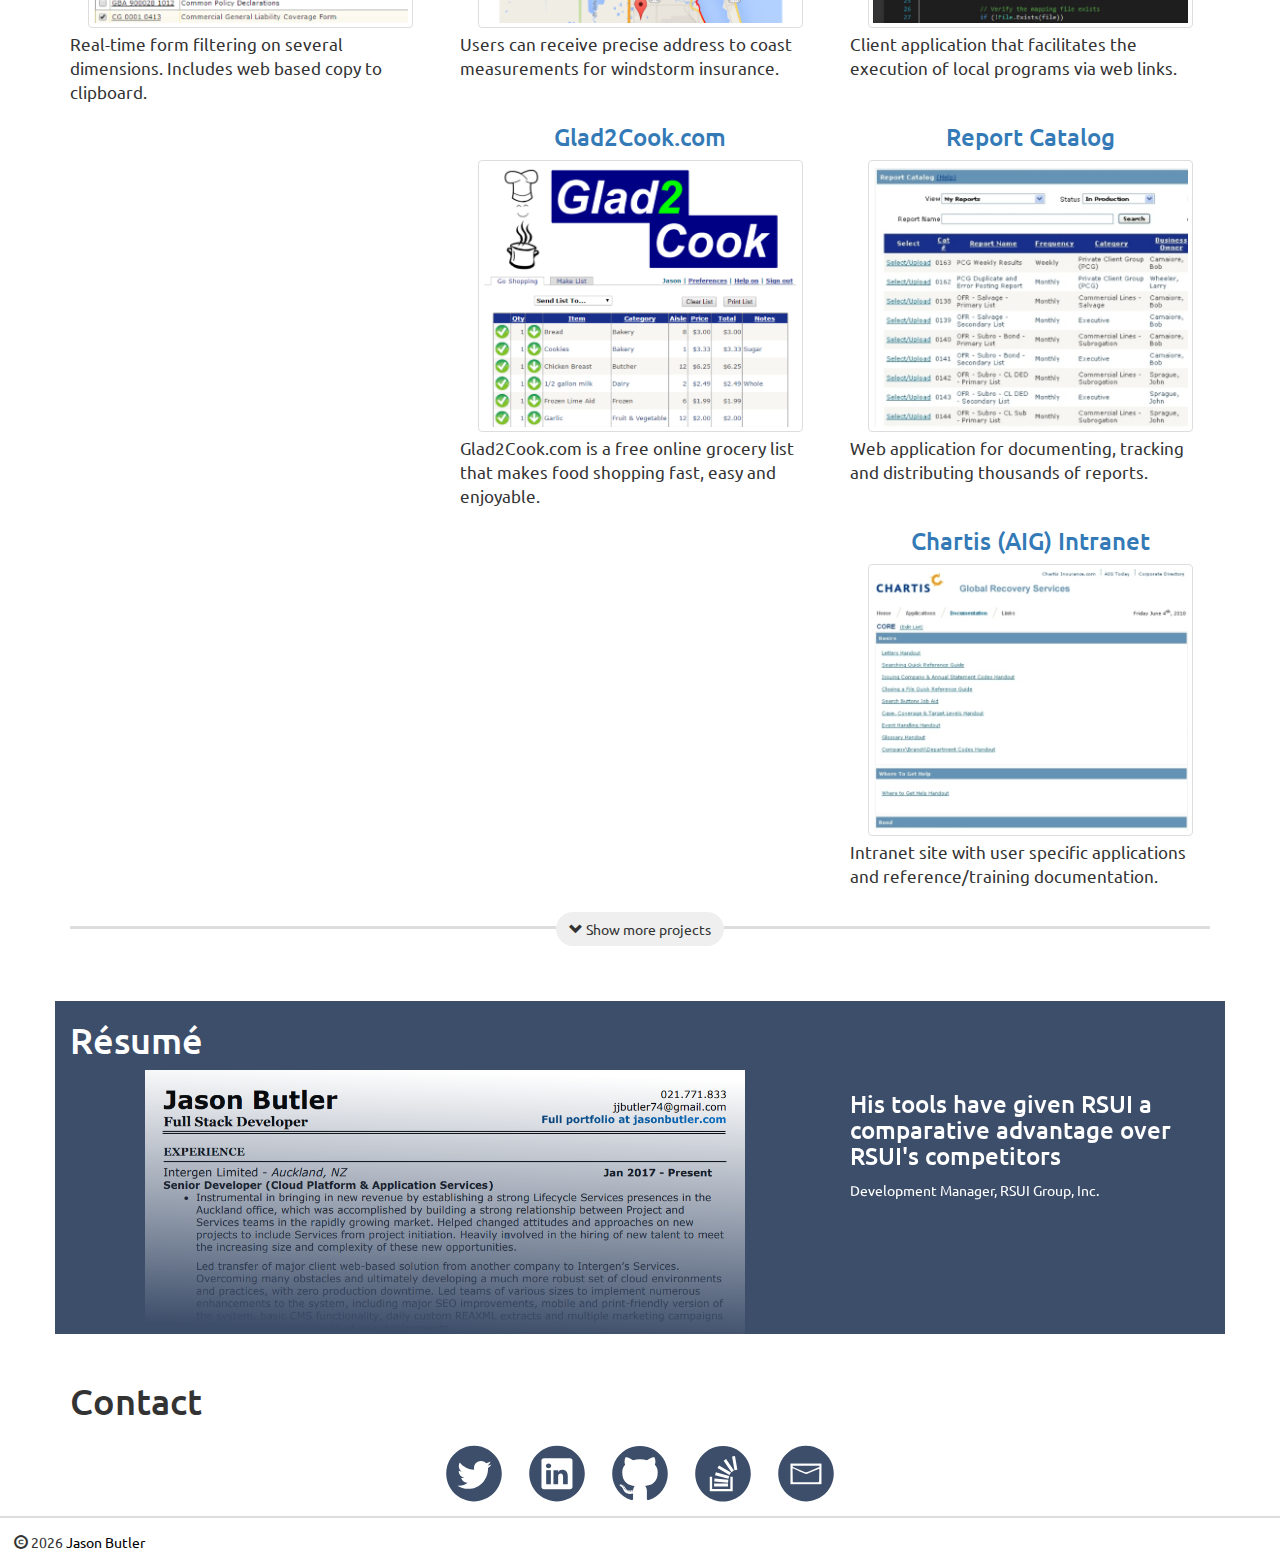
==== commit a0ebf1d8: "remove bottom icons" ====
--- a/index.html
+++ b/index.html
@@ -135,12 +135,6 @@
 					<a href="https://stackoverflow.com/users/5854/jason-butler" class="icon-link" title="Stack Overflow"><svg class="icon"><use xlink:href="#stackoverflow" /></svg></a>	
 					<a href="mailto:jjbutler74@gmail.com" class="icon-link" title="Email"><svg class="icon"><use xlink:href="#email" /></svg></a>	
 				</div>
-				<div class="container-fluid text-center hold-height">
-					<a href="javascript:void(0);"id="target" class="icon2-link" title="Show personal social media icons"><svg class="icon-plus"><use xlink:href="#plus" /></svg></a>  
-					<a href="https://www.instagram.com/jjbutler74" class="icon2-link" title="Instagram"><svg class="icon2"><use xlink:href="#instagram" /></svg></a>
-					<a href="https://www.facebook.com/jasonjbutler" class="icon2-link" title="Facebook"><svg class="icon2"><use xlink:href="#facebook" /></svg></a>
-					<a href="https://www.youtube.com/jjbutler74" class="icon2-link" title="You Tube"><svg class="icon2"><use xlink:href="#youtube" /></svg></a>
-				</div>
 			</div>
 		</div>
 				
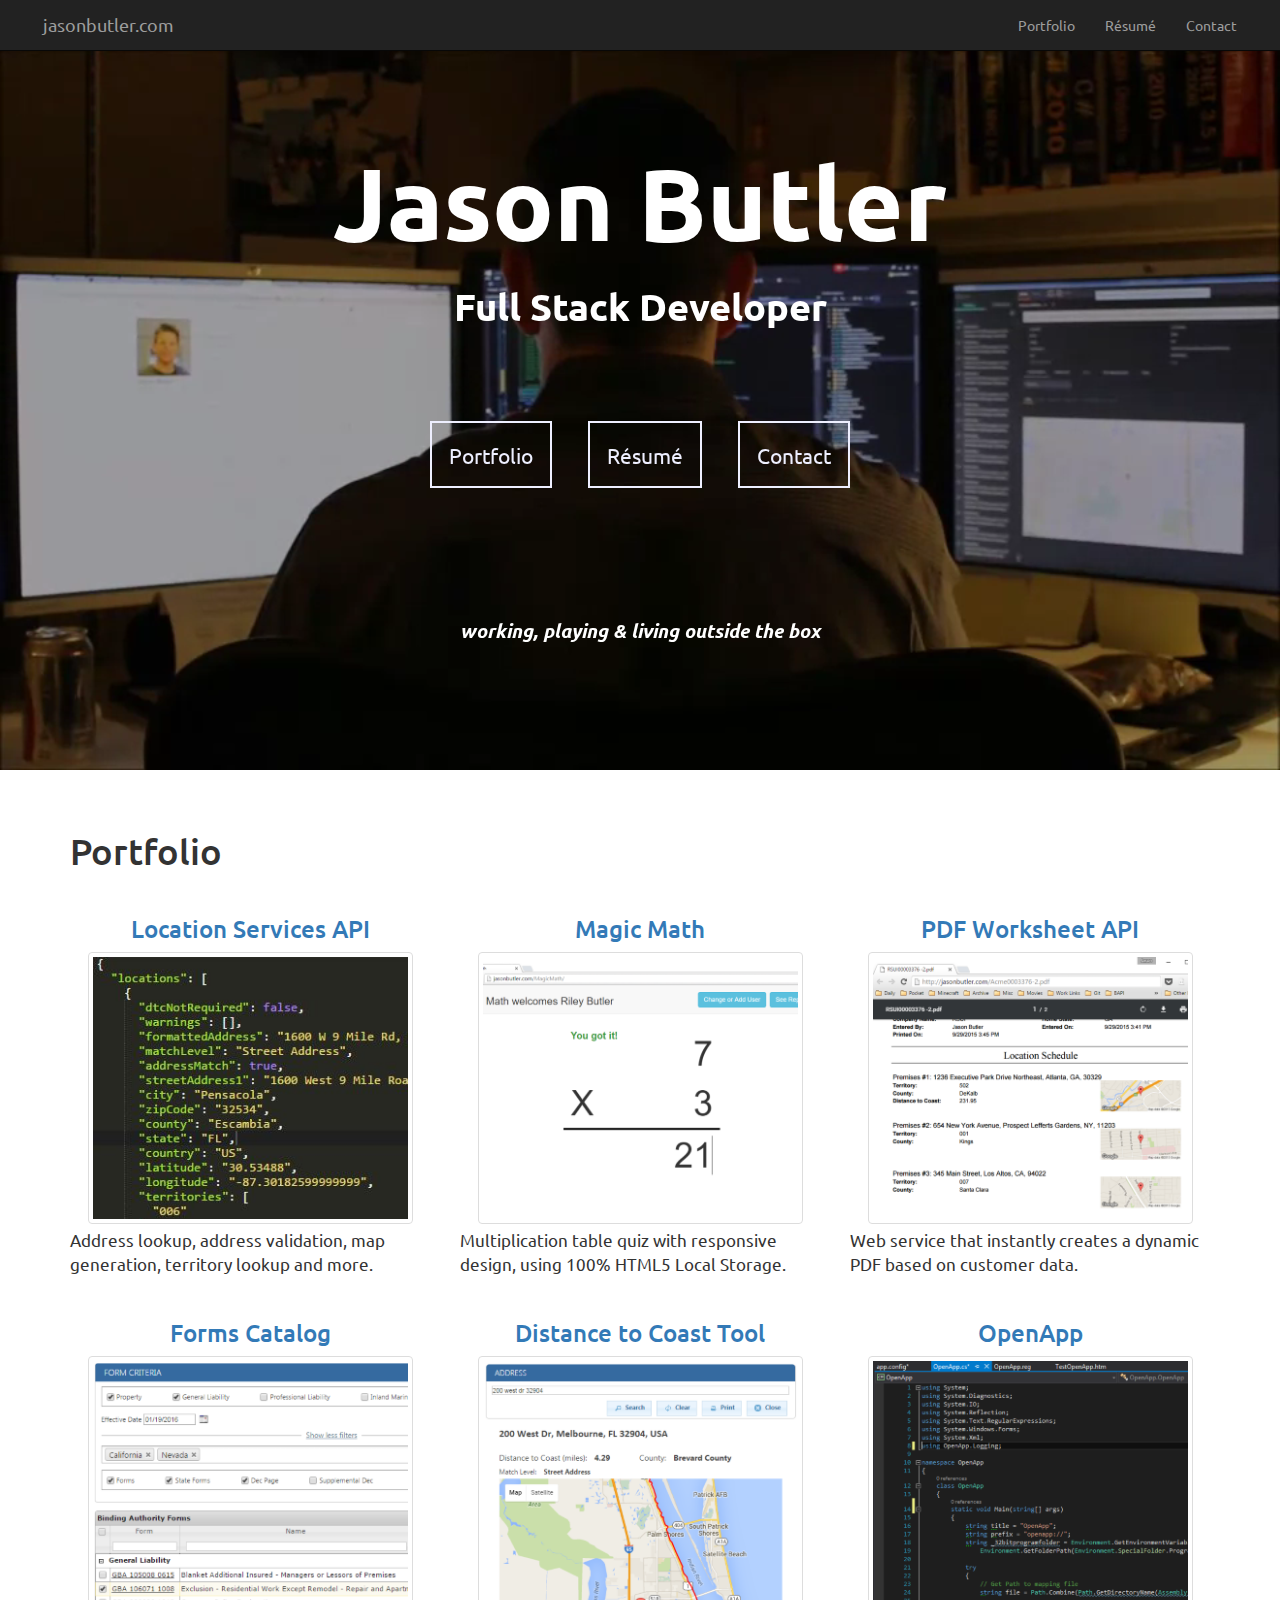
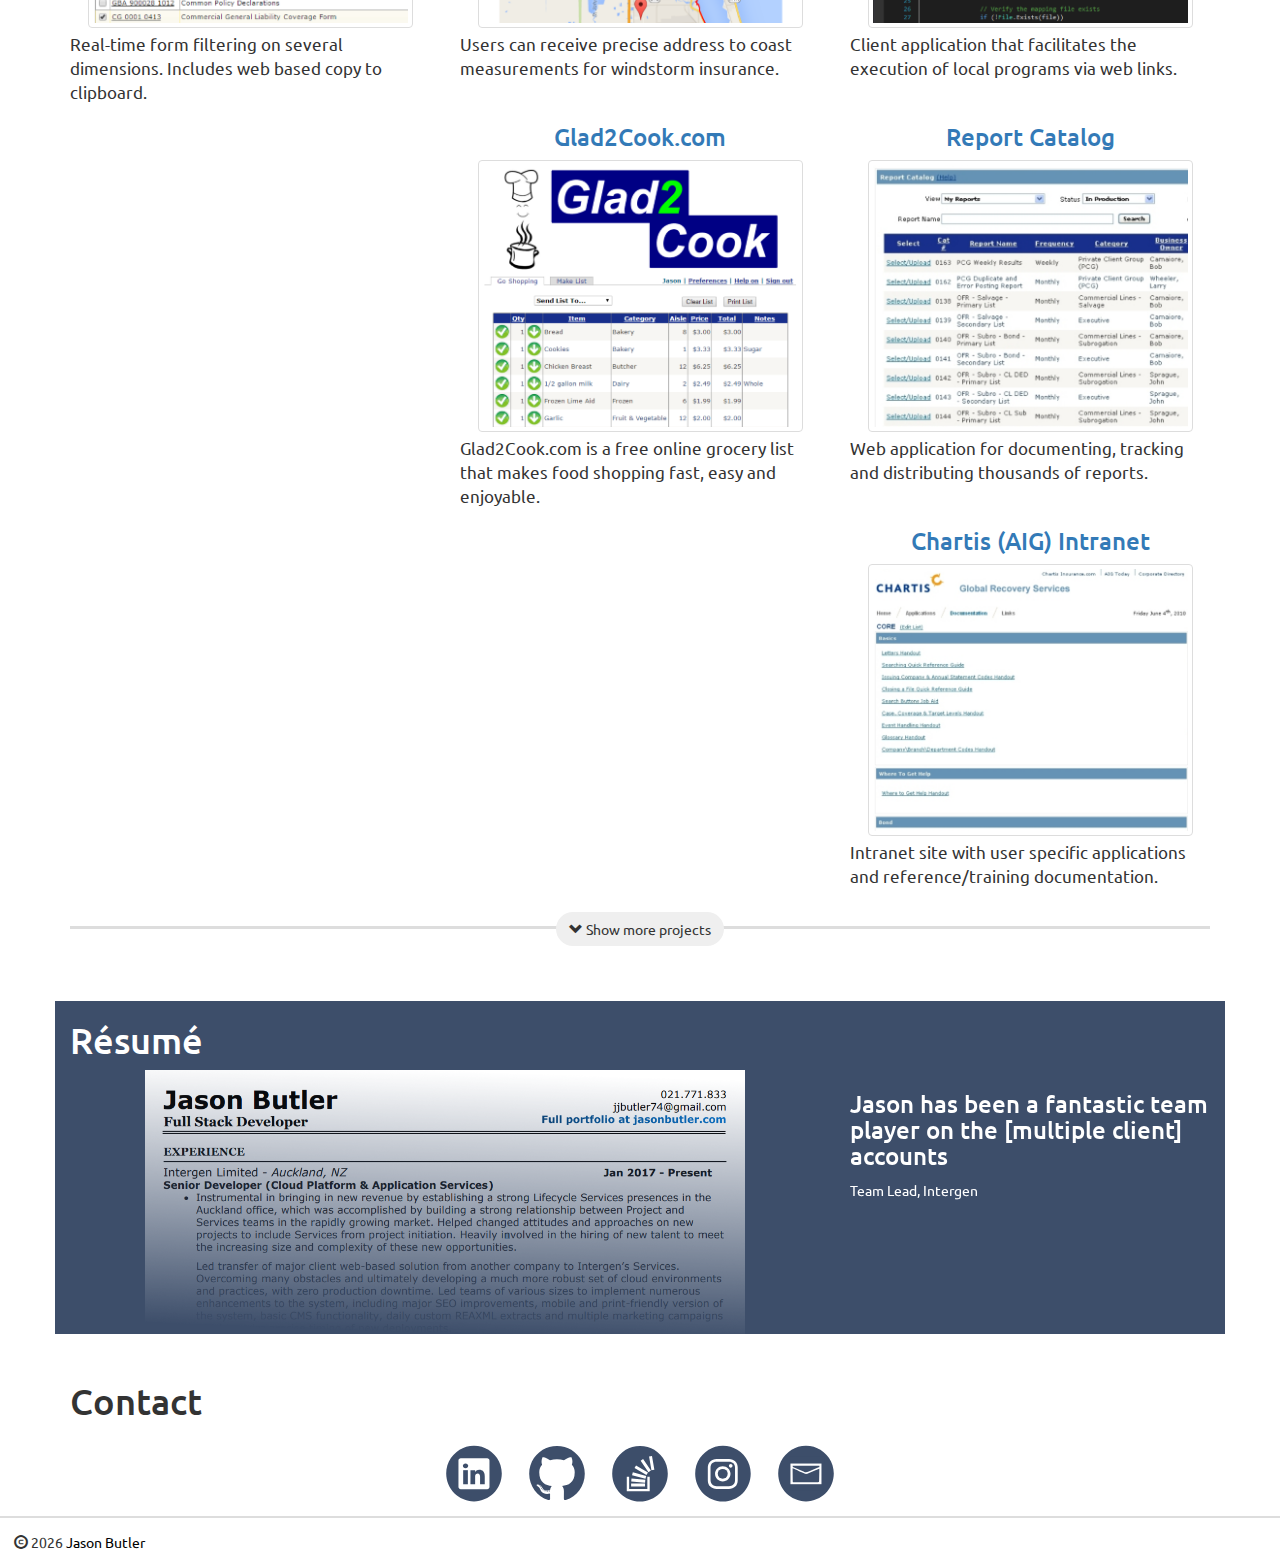
==== commit 2fdc67f9: "Update index.html" ====
--- a/index.html
+++ b/index.html
@@ -129,10 +129,10 @@
 			<div class="container margin-top-20">
 				<h1>Contact</h1>
 				<div class="container-fluid text-center hold-height">
-					<a href="https://twitter.com/jjbutler74" class="icon-link" title="Twitter"><svg class="icon"><use xlink:href="#twitter" /></svg></a>
 					<a href="https://www.linkedin.com/in/jasonjbutler" class="icon-link" title="LinkedIn"><svg class="icon"><use xlink:href="#linkedin" /></svg></a>	
 					<a href="https://github.com/jjbutler74" class="icon-link" title="GitHub"><svg class="icon"><use xlink:href="#github" /></svg></a>	
 					<a href="https://stackoverflow.com/users/5854/jason-butler" class="icon-link" title="Stack Overflow"><svg class="icon"><use xlink:href="#stackoverflow" /></svg></a>	
+					<a href="https://www.instagram.com/jjbutler74" class="icon-link" title="Instagram"><svg class="icon"><use xlink:href="#instagram" /></svg></a>
 					<a href="mailto:jjbutler74@gmail.com" class="icon-link" title="Email"><svg class="icon"><use xlink:href="#email" /></svg></a>	
 				</div>
 			</div>
@@ -151,4 +151,4 @@
 		<script src="https://cdnjs.cloudflare.com/ajax/libs/wow/1.1.2/wow.min.js"></script>
         <script src="app.js"></script>
     </body>
-</html>+</html>
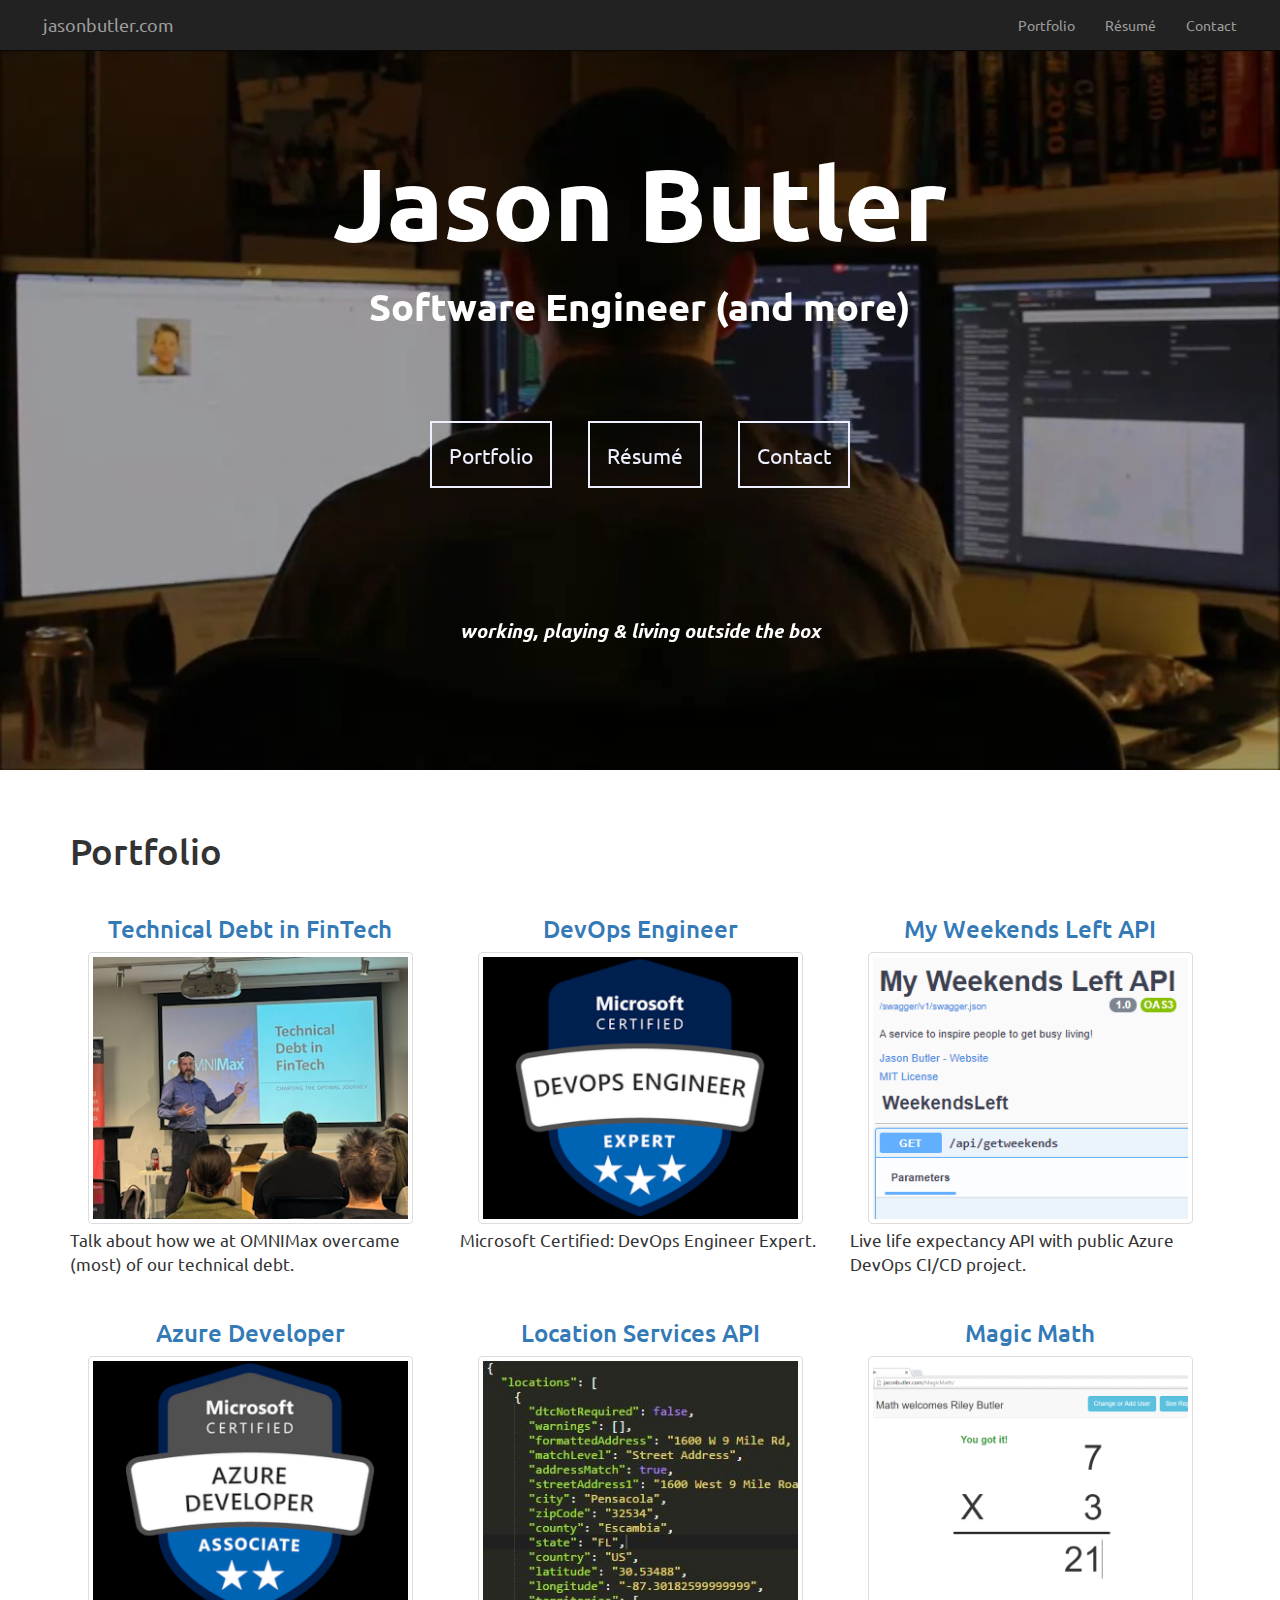
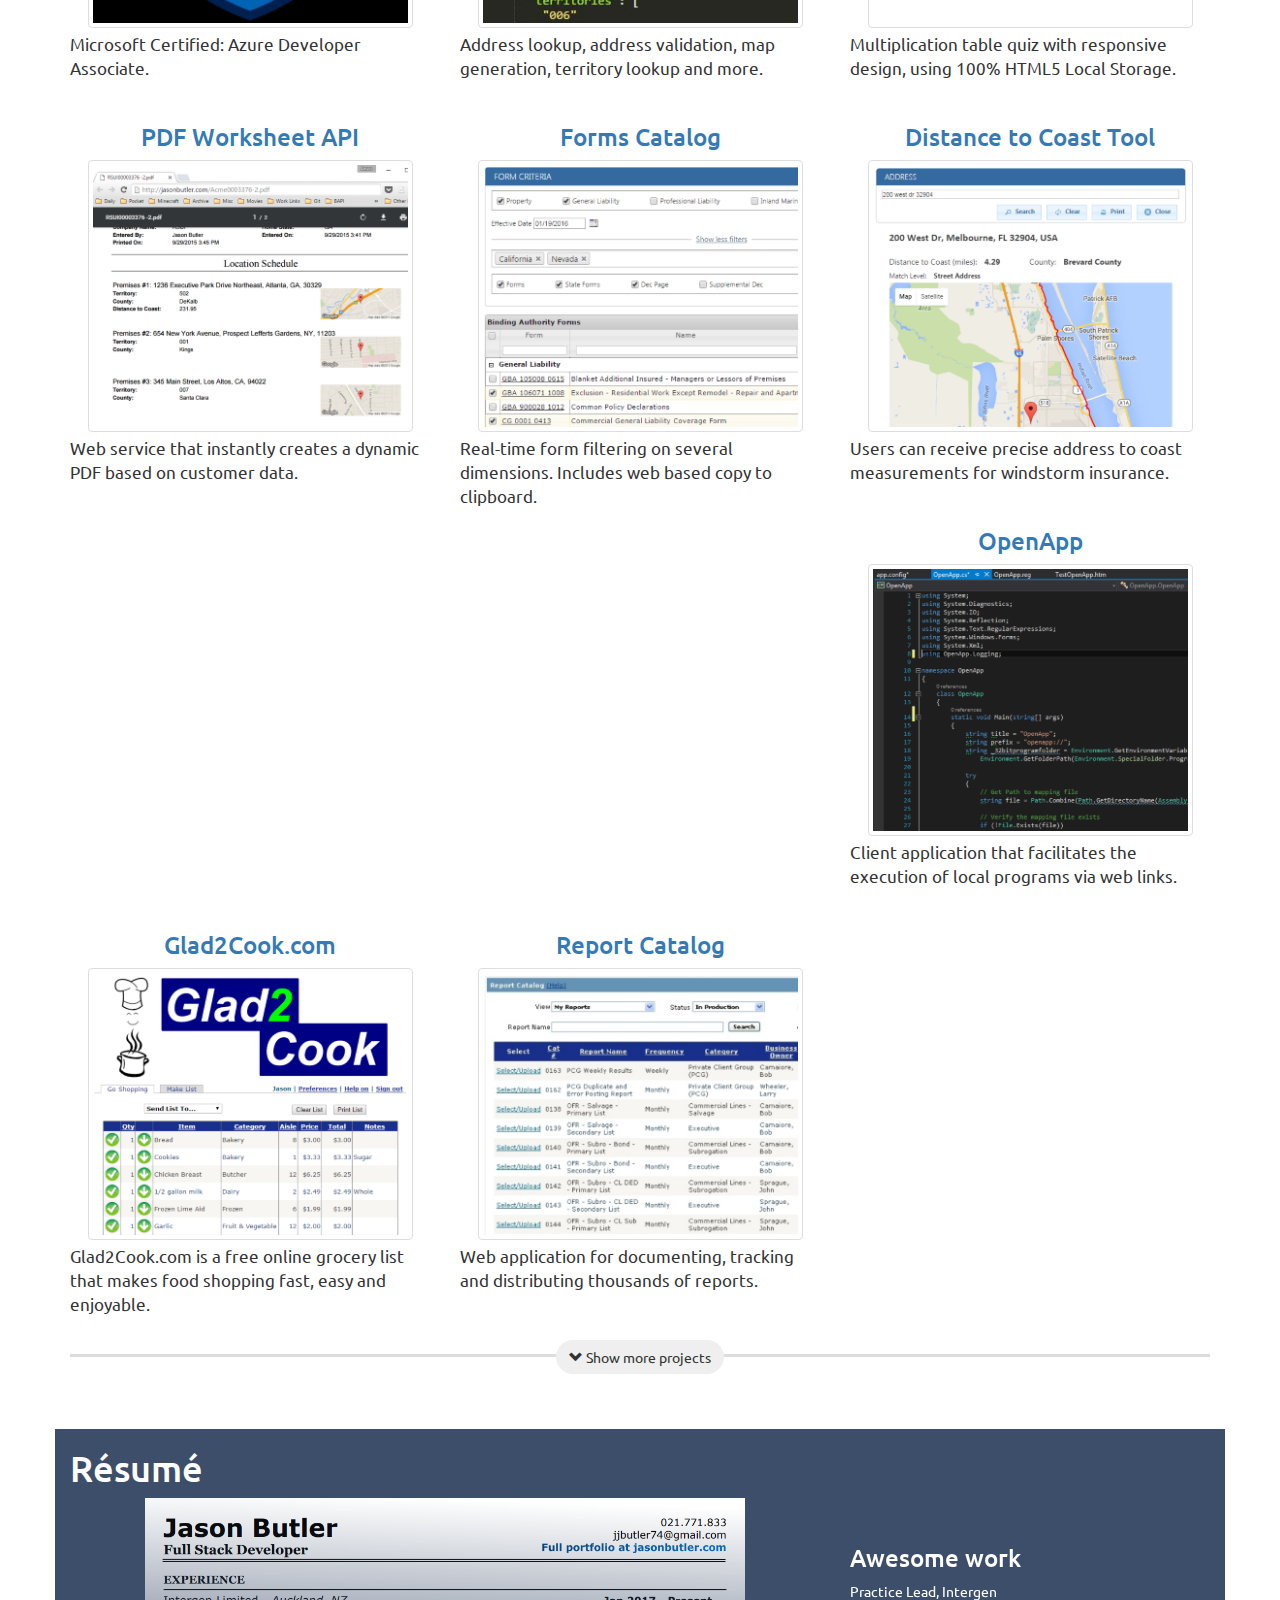
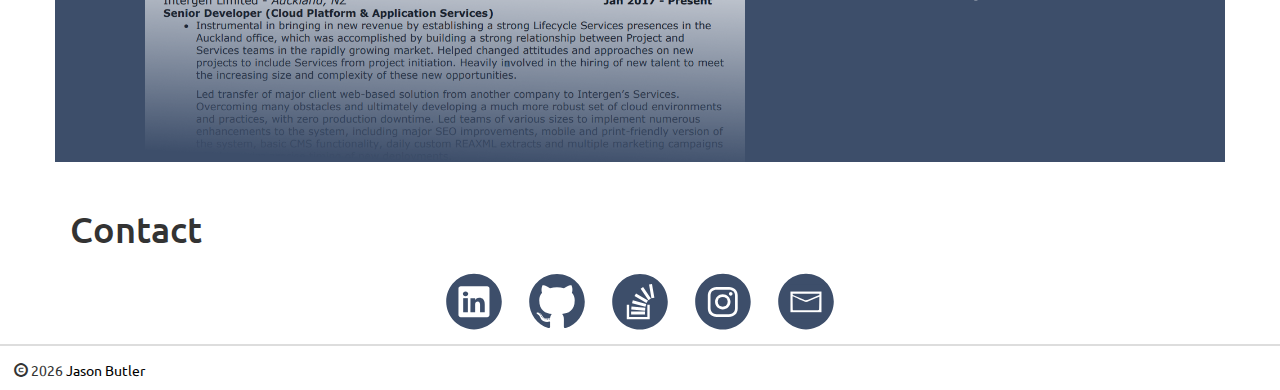
==== commit c7c2556d: "Update index.html - Software Engineer (and more)" ====
--- a/index.html
+++ b/index.html
@@ -4,7 +4,7 @@
 	    <meta charset="utf-8">
 		<meta http-equiv="X-UA-Compatible" content="IE=edge">
 		<meta name="viewport" content="width=device-width, initial-scale=1">
-		<meta name="description" content="Jason Butler: Full Stack Developer">
+		<meta name="description" content="Jason Butler: Software Engineer (and more)">
 		<meta name="author" content="Jason Butler">
 		<!-- You have no idea how many favicons there are -->
 		<link rel="apple-touch-icon" sizes="57x57" href="/favicon/apple-touch-icon-57x57.png">
@@ -28,7 +28,7 @@
 		<meta name="msapplication-TileImage" content="/favicon/mstile-144x144.png">
 		<meta name="msapplication-config" content="/favicon/browserconfig.xml">
 		<meta name="theme-color" content="#ffffff">
-	    <title>Jason Butler: Full Stack Developer</title>
+	    <title>Jason Butler: Software Engineer (and more)</title>
 
         <link href="https://maxcdn.bootstrapcdn.com/bootstrap/3.3.6/css/bootstrap.min.css" rel="stylesheet" >
 		<link href="https://cdnjs.cloudflare.com/ajax/libs/animate.css/3.5.1/animate.min.css" rel="stylesheet" >
@@ -72,7 +72,7 @@
 				<div class="wow fadeInDown">
 					<h1>Jason Butler</h1>  
 					<div class="sm-buffer"></div>
-					<h3>Full Stack Developer</h3>
+					<h3>Software Engineer (and more)</h3>
 				</div>
 				<div class="wow fadeInUp">	
 			
